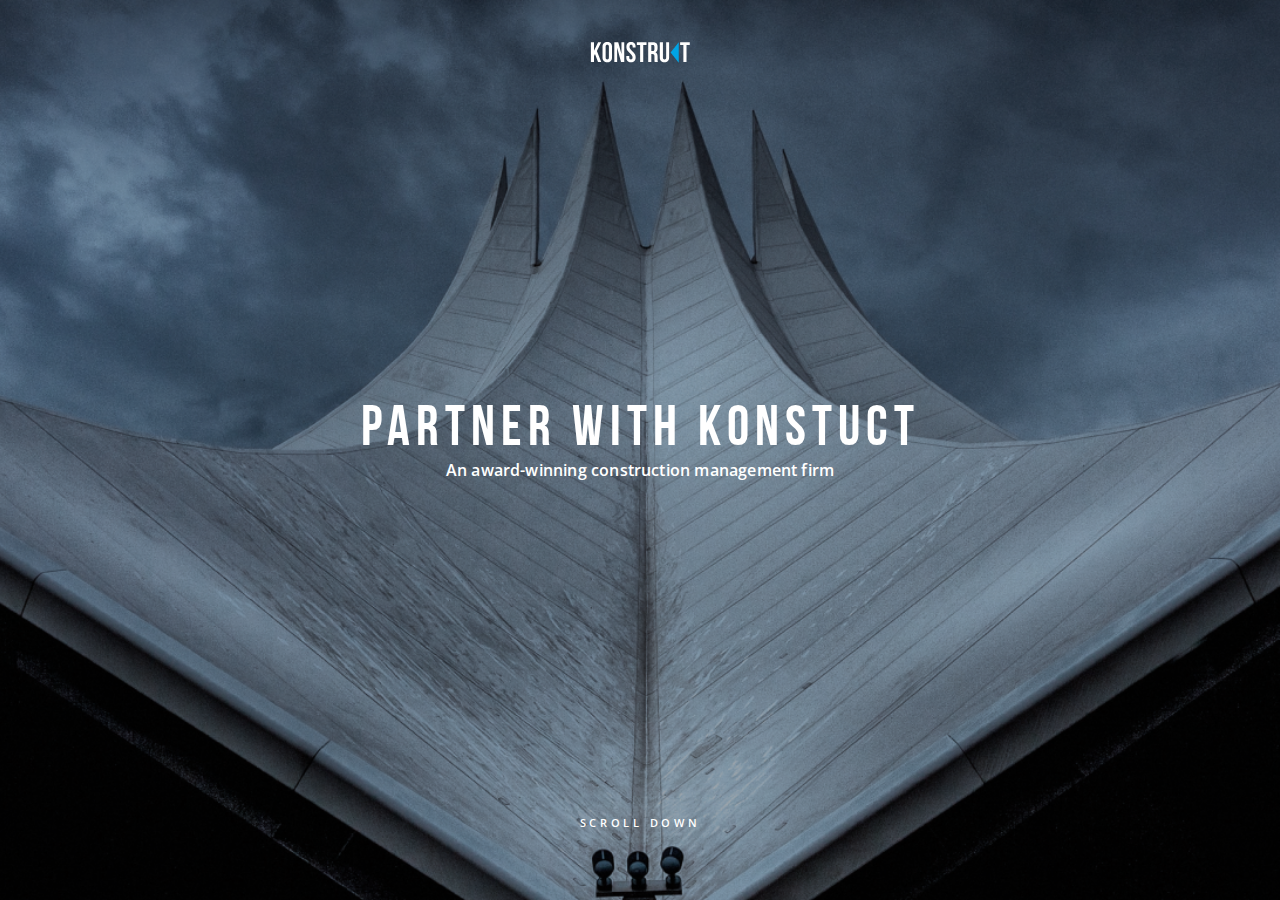
==== Konstrukt-web-/index.html @ 578eac6e "fd" ====
<!DOCTYPE html>
<html class="page translanted-ltr" lang="ru">
<head>
    <meta charset="UTF-8">
    <meta name="viewport" content="width=device-width, initial-scale=1.0">
    <link rel ="stylesheet" href="css/style.css">
    <title>work 1</title>
</head>
<body class = "page__body">
    
    <header class ="header">
        <div class="header-container">
            <div class="header-box-bg">
                <a class="header__logo logo" href="#home">
                <svg class = "logo__icon logo__icon_header" width="103" height="23" viewBox="0 0 103 23" fill="none" xmlns="http://www.w3.org/2000/svg">
                <path fill-rule="evenodd" clip-rule="evenodd" d="M5.13178 13.1602L4.1365 15.0336V21.3273H0.916504V0.836356H4.1365V9.76454L8.35178 0.836356H11.5718L7.09305 9.96945L11.5718 21.3273H8.26396L5.13178 13.1602ZM16.1174 16.6144C16.1174 17.3559 16.2686 17.878 16.5711 18.1804C16.8736 18.4829 17.2785 18.6342 17.7859 18.6342C18.2933 18.6342 18.6982 18.4829 19.0007 18.1804C19.3032 17.878 19.4544 17.3559 19.4544 16.6144V5.54926C19.4544 4.80768 19.3032 4.28566 19.0007 3.98317C18.6982 3.68069 18.2933 3.52945 17.7859 3.52945C17.2785 3.52945 16.8736 3.68069 16.5711 3.98317C16.2686 4.28566 16.1174 4.80768 16.1174 5.54926V16.6144ZM12.8975 5.75417C12.8975 4.09538 13.317 2.82203 14.1562 1.93408C14.9954 1.04614 16.2053 0.602173 17.786 0.602173C19.3667 0.602173 20.5767 1.04614 21.4158 1.93408C22.255 2.82203 22.6746 4.09538 22.6746 5.75417V16.4094C22.6746 18.0682 22.255 19.3416 21.4158 20.2295C20.5767 21.1175 19.3667 21.5614 17.786 21.5614C16.2053 21.5614 14.9954 21.1175 14.1562 20.2295C13.317 19.3416 12.8975 18.0682 12.8975 16.4094V5.75417ZM27.9518 6.48599V21.3273H25.0538V0.836356H29.0935L32.4013 13.1016V0.836356H35.27V21.3273H31.9622L27.9518 6.48599ZM37.5034 5.75417C37.5034 4.09538 37.8985 2.82203 38.6889 1.93408C39.4793 1.04614 40.6648 0.602173 42.2455 0.602173C43.8263 0.602173 45.0118 1.04614 45.8022 1.93408C46.5925 2.82203 46.9877 4.09538 46.9877 5.75417V6.39817H43.9434V5.54926C43.9434 4.80768 43.8019 4.28566 43.5189 3.98317C43.2359 3.68069 42.8408 3.52945 42.3334 3.52945C41.826 3.52945 41.4308 3.68069 41.1478 3.98317C40.8648 4.28566 40.7234 4.80768 40.7234 5.54926C40.7234 6.25181 40.8795 6.87141 41.1917 7.40808C41.504 7.94475 41.8943 8.45214 42.3626 8.93026C42.831 9.40839 43.3335 9.8865 43.8702 10.3646C44.4068 10.8428 44.9094 11.3648 45.3777 11.9307C45.8461 12.4967 46.2364 13.1407 46.5486 13.8627C46.8609 14.5848 47.017 15.4337 47.017 16.4094C47.017 18.0682 46.6121 19.3416 45.8022 20.2295C44.9923 21.1175 43.797 21.5614 42.2163 21.5614C40.6355 21.5614 39.4402 21.1175 38.6304 20.2295C37.8205 19.3416 37.4155 18.0682 37.4155 16.4094V15.1507H40.4599V16.6144C40.4599 17.3559 40.6111 17.8731 40.9136 18.1658C41.2161 18.4585 41.621 18.6049 42.1284 18.6049C42.6358 18.6049 43.0408 18.4585 43.3433 18.1658C43.6457 17.8731 43.797 17.3559 43.797 16.6144C43.797 15.9118 43.6409 15.2922 43.3286 14.7555C43.0164 14.2189 42.6261 13.7115 42.1577 13.2334C41.6894 12.7552 41.1868 12.2771 40.6502 11.799C40.1135 11.3209 39.611 10.7988 39.1426 10.2329C38.6743 9.66696 38.284 9.02296 37.9717 8.3009C37.6595 7.57884 37.5034 6.72994 37.5034 5.75417ZM48.2546 0.836356H58.2073V3.76363H54.8409V21.3273H51.6209V3.76363H48.2546V0.836356ZM66.6756 21.3273C66.6366 21.1907 66.5976 21.0638 66.5585 20.9467C66.5195 20.8296 66.4854 20.6833 66.4561 20.5076C66.4268 20.332 66.4073 20.1076 66.3975 19.8344C66.3878 19.5611 66.3829 19.2196 66.3829 18.8098V15.5898C66.3829 14.6336 66.217 13.9603 65.8853 13.57C65.5535 13.1797 65.0169 12.9845 64.2753 12.9845H63.1629V21.3273H59.9429V0.836356H64.8022C66.4805 0.836356 67.6953 1.22666 68.4466 2.00727C69.198 2.78788 69.5736 3.96853 69.5736 5.54927V7.15927C69.5736 9.26691 68.8711 10.6525 67.466 11.316C68.2856 11.6478 68.8467 12.1893 69.1492 12.9406C69.4517 13.692 69.6029 14.6043 69.6029 15.6776V18.8391C69.6029 19.3465 69.6224 19.7904 69.6615 20.171C69.7005 20.5515 69.7981 20.937 69.9542 21.3273H66.6756ZM63.1628 3.76363V10.0573H64.4215C65.0265 10.0573 65.4998 9.90115 65.8413 9.5889C66.1828 9.27666 66.3536 8.71072 66.3536 7.89108V5.87127C66.3536 5.12969 66.2218 4.59302 65.9584 4.26127C65.6949 3.92951 65.2802 3.76363 64.7143 3.76363H63.1628ZM75.1145 0.836356V16.6436C75.1145 17.3852 75.2657 17.9024 75.5682 18.1951C75.8707 18.4878 76.2757 18.6342 76.7831 18.6342C77.2904 18.6342 77.6954 18.4878 77.9979 18.1951C78.3004 17.9024 78.4516 17.3852 78.4516 16.6436V0.836356H81.496V16.4387C81.496 18.0975 81.091 19.3709 80.2811 20.2588C79.4713 21.1468 78.276 21.5907 76.6952 21.5907C75.1145 21.5907 73.9192 21.1468 73.1093 20.2588C72.2994 19.3709 71.8945 18.0975 71.8945 16.4387V0.836356H75.1145ZM92.8203 0.836356H102.773V3.76363H99.4067V21.3273H96.1867V3.76363H92.8203V0.836356Z" fill="white"/>
                <path fill-rule="evenodd" clip-rule="evenodd" d="M83.0255 11.4851L91.3892 1.03059V21.9397L83.0255 11.4851Z" fill="#00A4E5"/>
                </svg>
            </a>
            
            <div class="header__content">
                <h1 class = "header__tittle tittle">
                    <font style="vertical-align: inherit;">
                        <font style = "vertical-align: inherit;">
                            PARTNER WITH KONSTUCT
                    </font>
                </font>
               </h1> 
               <p class = "header__text text"> <font style="vertical-align: inherit;"><font style="vertical-align: inherit;">An award-winning construction management firm</font></font></p></div>
               <span class = "header__subtitle"><font>SCROLL DOWN</font></span>
            </div>
        </div>
        
        
    </header>

    <main>
<div class="dddd"></div>
    </main>
</body>
</html>
---- Konstrukt-web-/css/style.css ----
@font-face {
    font-family: OpenSans;
    src: url(../font/OpenSans.ttf),
        url(../font/OpenSans-Italic.ttf);
    font-display: swap;
    font-weight: 400;
    font-style: normal;
}

@font-face {
    font-family: OpenSans;
    src: url(../font/OpenSans.ttf),
        url(../font/OpenSans-Italic.ttf);
    font-display: swap;
    font-weight: 600;
    font-style: normal;
}

@font-face {
    font-family: OpenSans;
    src: url(../font/OpenSans.ttf),
        url(../font/OpenSans-Italic.ttf);
    font-display: swap;
    font-weight: 700;
    font-style: normal;
}

@font-face {
    font-family: BebasNeue;
    src: url(../font/BebasNeueBold.ttf),
        url(../font/BebasNeueBold.ttf2);
    font-display: swap;
    font-weight: 400;
    font-style: normal;
}

:root {
    --dark-title-color: #48555B;
    --dark-text-color: #48555B;
    --light-btn-color: #fff;
    --background-btn-color: #00A4E5;
    --btn-color: #FFF;
}

*,
*:before,
*:after {
    box-sizing: inherit;
}

html {
    box-sizing: border-box;
    scroll-behavior: smooth;
}


.page,
.page__body {
    width: 100%;
    height: 100%;
}

.page__body {
    margin: 0;
    font-family: OpenSans;
}

.list-reset {
    padding: 0;
    margin: 0;
    list-style: none;
}

/* width */
::-webkit-scrollbar {
    width: 15px;
}

/* Track */
::-webkit-scrollbar-track {
    background: #f1f1f1;
}

/* Handle */
::-webkit-scrollbar-thumb {
    background: #888;
}

/* Handle on hover */
::-webkit-scrollbar-thumb:hover {
    background: #706f6f;
}

.container {
    max-width: 970px;
    padding: 0 15px;
    margin: 0 auto;
}

.title {
    margin: 0;
    color: var(--dark-title-color);
    font-size: 18px;
    font-weight: 700;
    letter-spacing: 2.306px;
}

.text {
    margin: 0;
    color: var(--dark-text-color);
    font-size: 13px;
    font-weight: 400;
    line-height: 23px;
    letter-spacing: 0.188px;
}

img {
    width: 100%;
    height: auto;
    object-fit: cover;
}

.link {
    transition: all 0.3s ease 0s;
    color: #48555B;
    font-size: 16px;
    font-weight: 600;
    letter-spacing: 1.091px;
    text-decoration: none;
}


.logo__icon {
    fill: #000;
    width: 100px;
    height: 25px;
}


.btn {
    padding: 0;
    background: var(--background-btn-color);
    color: var(--btn-color);
    border: none;
    font-family: OpenSans;
    font-size: 13px;
    font-weight: 700;
    letter-spacing: 0.5px;
    transition: transform 0.3s ease-in 0s;
    cursor: pointer;
}

.btn:active {
    transform: scale(0.9);
}

.socials {
    display: flex;
    gap: 25px;
}

.socials__icon {
    stroke: #fff;
    fill: #fff;
    width: 20px;
    height: 20px;
    transition: 0.3s ease 0s;
}

@media (pointer:fine) and (hover: hover) {
    .socials__icon_fb:hover {
        fill: #0000ff;
        stroke: #0000ff;
    }
}

@media (pointer:fine) and (hover: hover) {
    .socials__icon_twitter:hover {
        fill: #00A4E5;
        stroke: #00A4E5;
    }
}

@media (pointer:fine) and (hover: hover) {
    .socials__icon_google:hover {
        fill: #ff0000;
        stroke: #ff0000;
    }
}
.header{
    width: 100%;
    height: 100%;
}

.header-box-bg{
    padding: 0 15px;
    height: 100%;
    width: 100%;
    padding-top: 40px;
    display: flex;
    flex-direction: column;
    justify-content: space-between;
    align-items: center;
    background: url("../imgs/bg.png") center / cover no-repeat;
}

.header-container{
    height: 100%;
}
.logo__icon{
    fill: #000;
    width: 100px;
    height: 25px;
}

.logo__icon_header{
fill: #fff;
}

.header__content{
    height: 100%;
    display: flex;
    flex-direction: column;
    align-items: center;
    justify-content: center;
}
.tittle{
    margin: 0;
    color: var(--dark-title-color);
    font-size: 18px;
    font-weight: 700;
    letter-spacing: 2.306px;
}

.header__tittle{
    color: #FFF;
    font-family: "BebasNeue";
    font-weight: 400;
    letter-spacing: 6px;
    font-size: calc(30px + (60 - 30) * ((100vw - 320px) / (1440 - 320)));
}

.text{
    margin: 0;
    color: var(--dark-text-color);
    font-size: 13px;
    font-weight: 400;
    line-height: 23px;
    letter-spacing: 0.188px;

}
.header__text{
    color: #FFF;
    font-size: 16px;
    font-weight: 600;
    vertical-align: inherit;

}

.header__subtitle{
    margin-bottom: 70px;
    color: #FFF;
    font-size: 11px;
    font-weight: 600;
    letter-spacing: 3.7px;

}
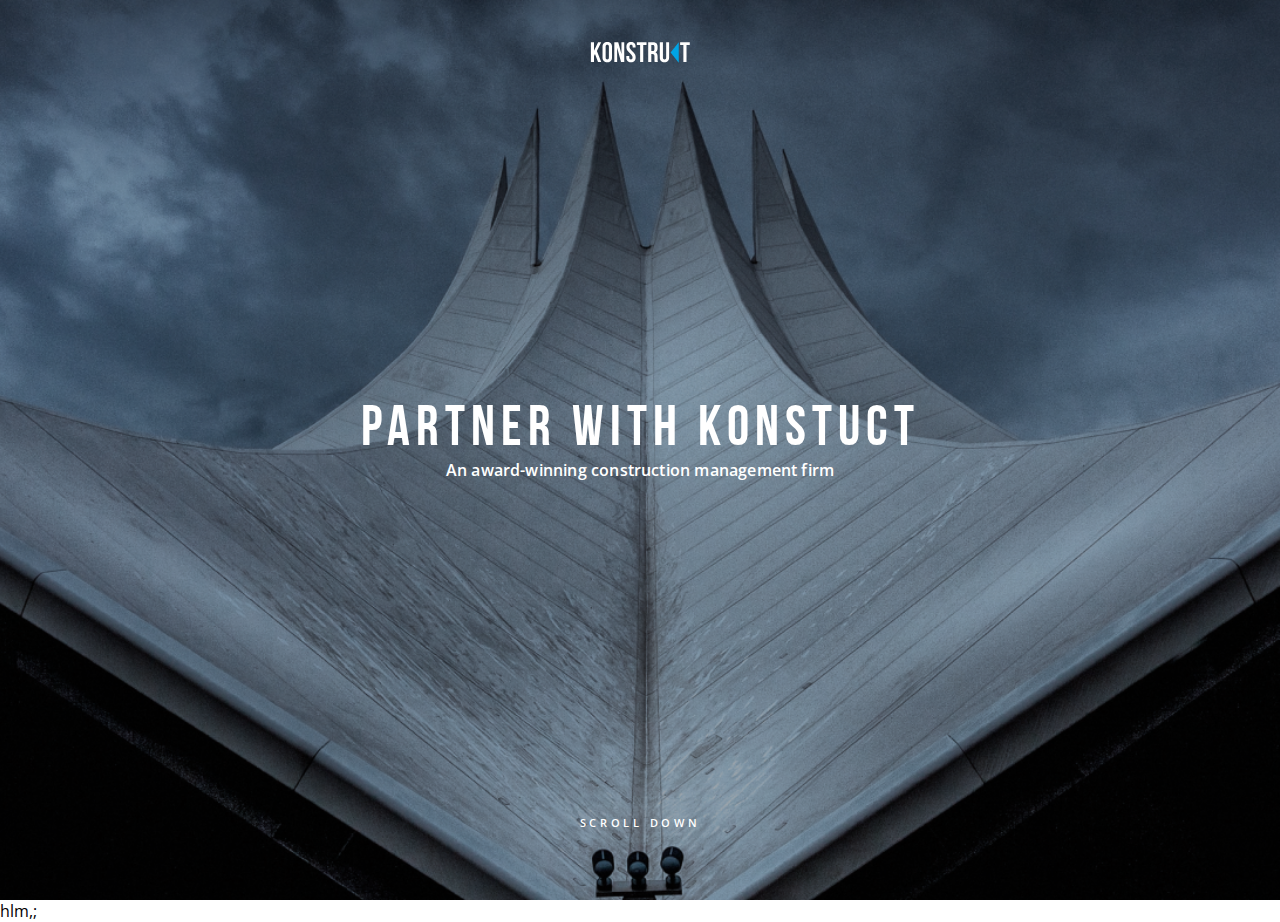
==== commit 29a6e2c0: "Merge branch 'main' of https://github.com/vladneki/Konstrukt-web-" ====
--- a/Konstrukt-web-/index.html
+++ b/Konstrukt-web-/index.html
@@ -38,4 +38,4 @@
 <div class="dddd"></div>
     </main>
 </body>
-</html>
+</html>hlm,;
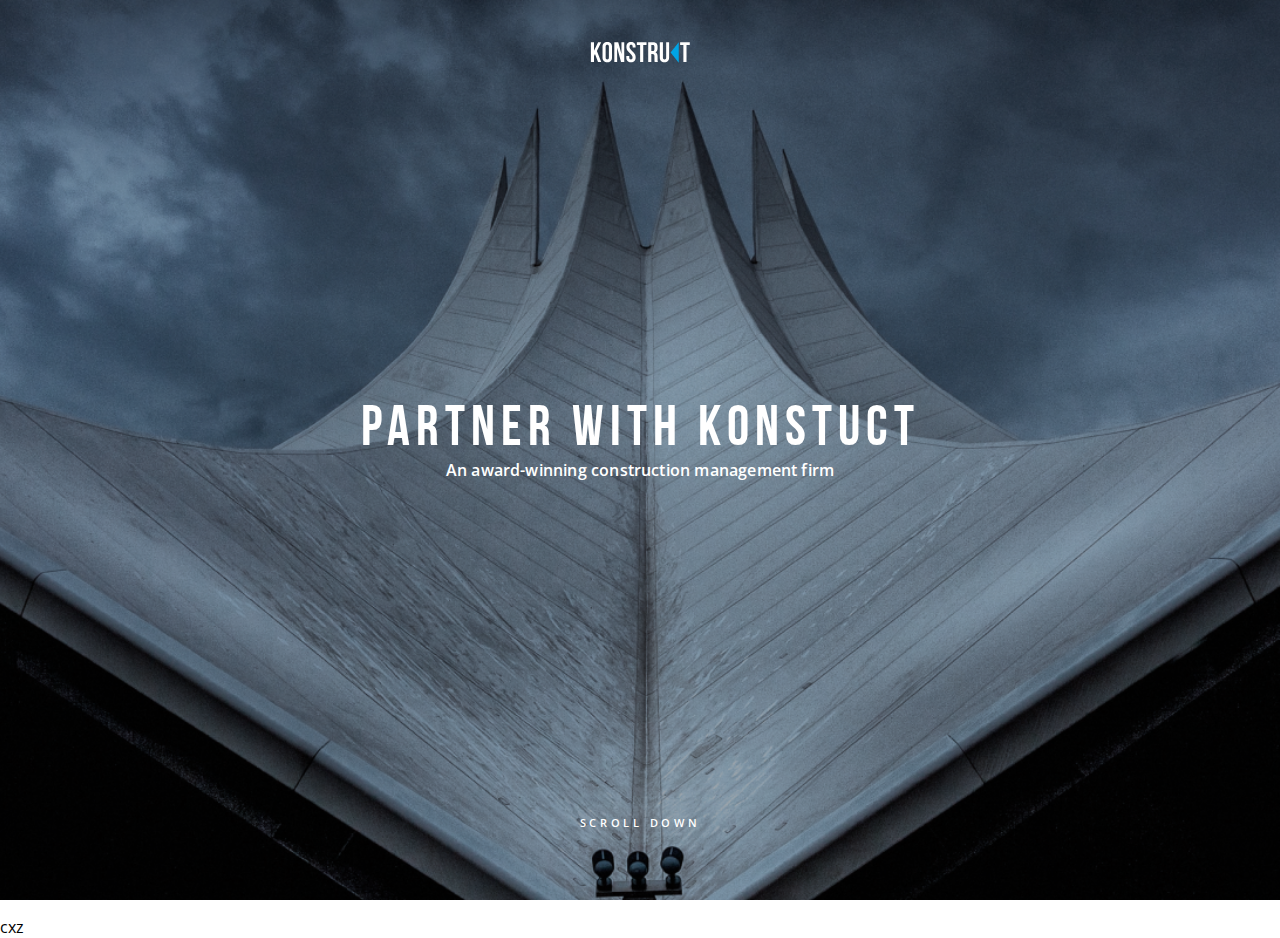
==== commit 556f9407: "kk" ====
--- a/Konstrukt-web-/index.html
+++ b/Konstrukt-web-/index.html
@@ -30,12 +30,13 @@
                <span class = "header__subtitle"><font>SCROLL DOWN</font></span>
             </div>
         </div>
+        <div></div>
         
         
     </header>
 
     <main>
-<div class="dddd"></div>
+        <p>cxz</p>
     </main>
 </body>
-</html>hlm,;
+</html>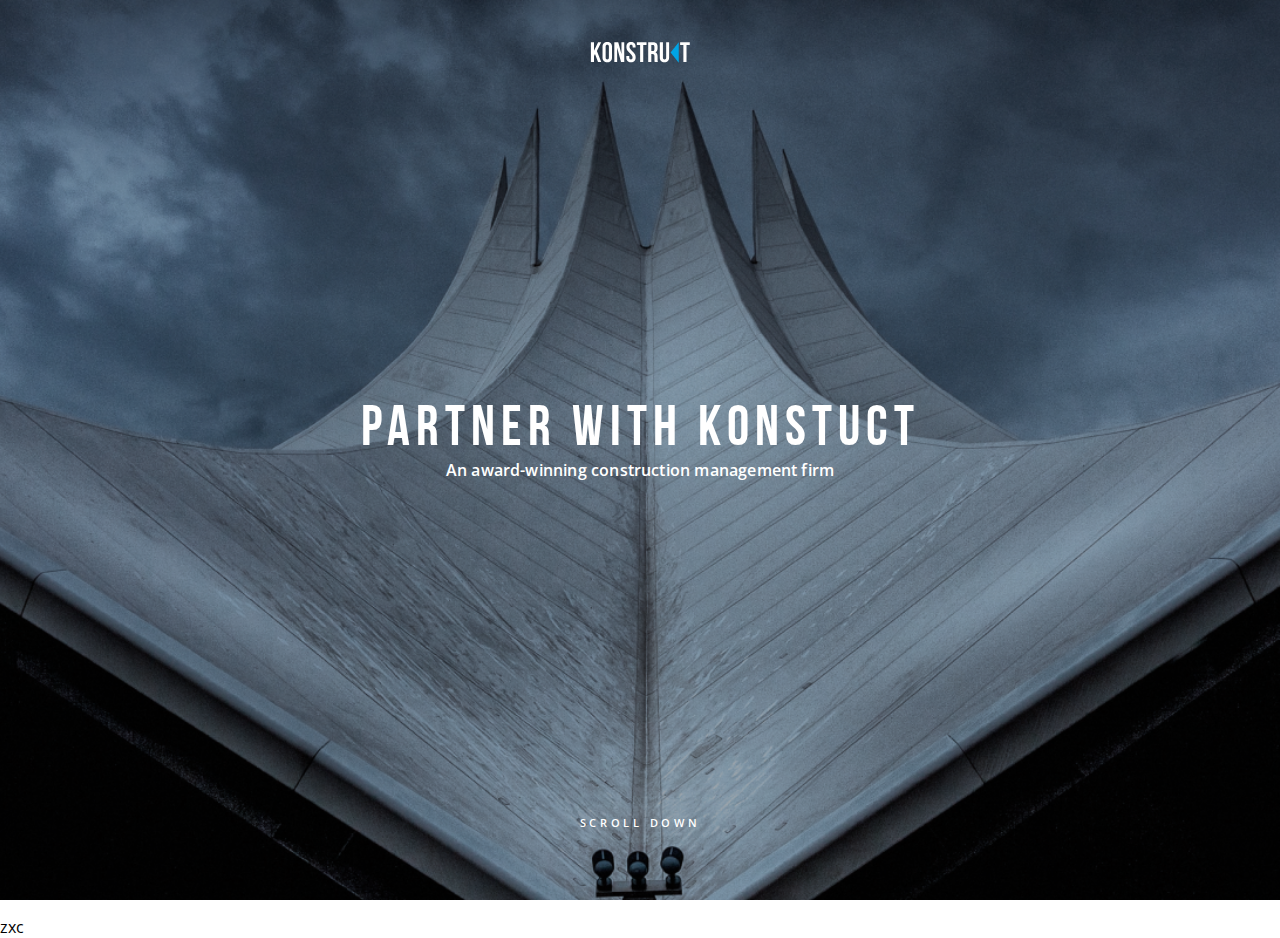
==== commit 9c097d41: "gg" ====
--- a/Konstrukt-web-/index.html
+++ b/Konstrukt-web-/index.html
@@ -1,42 +1,42 @@
-<!DOCTYPE html>
-<html class="page translanted-ltr" lang="ru">
-<head>
-    <meta charset="UTF-8">
-    <meta name="viewport" content="width=device-width, initial-scale=1.0">
-    <link rel ="stylesheet" href="css/style.css">
-    <title>work 1</title>
-</head>
-<body class = "page__body">
-    
-    <header class ="header">
-        <div class="header-container">
-            <div class="header-box-bg">
-                <a class="header__logo logo" href="#home">
-                <svg class = "logo__icon logo__icon_header" width="103" height="23" viewBox="0 0 103 23" fill="none" xmlns="http://www.w3.org/2000/svg">
-                <path fill-rule="evenodd" clip-rule="evenodd" d="M5.13178 13.1602L4.1365 15.0336V21.3273H0.916504V0.836356H4.1365V9.76454L8.35178 0.836356H11.5718L7.09305 9.96945L11.5718 21.3273H8.26396L5.13178 13.1602ZM16.1174 16.6144C16.1174 17.3559 16.2686 17.878 16.5711 18.1804C16.8736 18.4829 17.2785 18.6342 17.7859 18.6342C18.2933 18.6342 18.6982 18.4829 19.0007 18.1804C19.3032 17.878 19.4544 17.3559 19.4544 16.6144V5.54926C19.4544 4.80768 19.3032 4.28566 19.0007 3.98317C18.6982 3.68069 18.2933 3.52945 17.7859 3.52945C17.2785 3.52945 16.8736 3.68069 16.5711 3.98317C16.2686 4.28566 16.1174 4.80768 16.1174 5.54926V16.6144ZM12.8975 5.75417C12.8975 4.09538 13.317 2.82203 14.1562 1.93408C14.9954 1.04614 16.2053 0.602173 17.786 0.602173C19.3667 0.602173 20.5767 1.04614 21.4158 1.93408C22.255 2.82203 22.6746 4.09538 22.6746 5.75417V16.4094C22.6746 18.0682 22.255 19.3416 21.4158 20.2295C20.5767 21.1175 19.3667 21.5614 17.786 21.5614C16.2053 21.5614 14.9954 21.1175 14.1562 20.2295C13.317 19.3416 12.8975 18.0682 12.8975 16.4094V5.75417ZM27.9518 6.48599V21.3273H25.0538V0.836356H29.0935L32.4013 13.1016V0.836356H35.27V21.3273H31.9622L27.9518 6.48599ZM37.5034 5.75417C37.5034 4.09538 37.8985 2.82203 38.6889 1.93408C39.4793 1.04614 40.6648 0.602173 42.2455 0.602173C43.8263 0.602173 45.0118 1.04614 45.8022 1.93408C46.5925 2.82203 46.9877 4.09538 46.9877 5.75417V6.39817H43.9434V5.54926C43.9434 4.80768 43.8019 4.28566 43.5189 3.98317C43.2359 3.68069 42.8408 3.52945 42.3334 3.52945C41.826 3.52945 41.4308 3.68069 41.1478 3.98317C40.8648 4.28566 40.7234 4.80768 40.7234 5.54926C40.7234 6.25181 40.8795 6.87141 41.1917 7.40808C41.504 7.94475 41.8943 8.45214 42.3626 8.93026C42.831 9.40839 43.3335 9.8865 43.8702 10.3646C44.4068 10.8428 44.9094 11.3648 45.3777 11.9307C45.8461 12.4967 46.2364 13.1407 46.5486 13.8627C46.8609 14.5848 47.017 15.4337 47.017 16.4094C47.017 18.0682 46.6121 19.3416 45.8022 20.2295C44.9923 21.1175 43.797 21.5614 42.2163 21.5614C40.6355 21.5614 39.4402 21.1175 38.6304 20.2295C37.8205 19.3416 37.4155 18.0682 37.4155 16.4094V15.1507H40.4599V16.6144C40.4599 17.3559 40.6111 17.8731 40.9136 18.1658C41.2161 18.4585 41.621 18.6049 42.1284 18.6049C42.6358 18.6049 43.0408 18.4585 43.3433 18.1658C43.6457 17.8731 43.797 17.3559 43.797 16.6144C43.797 15.9118 43.6409 15.2922 43.3286 14.7555C43.0164 14.2189 42.6261 13.7115 42.1577 13.2334C41.6894 12.7552 41.1868 12.2771 40.6502 11.799C40.1135 11.3209 39.611 10.7988 39.1426 10.2329C38.6743 9.66696 38.284 9.02296 37.9717 8.3009C37.6595 7.57884 37.5034 6.72994 37.5034 5.75417ZM48.2546 0.836356H58.2073V3.76363H54.8409V21.3273H51.6209V3.76363H48.2546V0.836356ZM66.6756 21.3273C66.6366 21.1907 66.5976 21.0638 66.5585 20.9467C66.5195 20.8296 66.4854 20.6833 66.4561 20.5076C66.4268 20.332 66.4073 20.1076 66.3975 19.8344C66.3878 19.5611 66.3829 19.2196 66.3829 18.8098V15.5898C66.3829 14.6336 66.217 13.9603 65.8853 13.57C65.5535 13.1797 65.0169 12.9845 64.2753 12.9845H63.1629V21.3273H59.9429V0.836356H64.8022C66.4805 0.836356 67.6953 1.22666 68.4466 2.00727C69.198 2.78788 69.5736 3.96853 69.5736 5.54927V7.15927C69.5736 9.26691 68.8711 10.6525 67.466 11.316C68.2856 11.6478 68.8467 12.1893 69.1492 12.9406C69.4517 13.692 69.6029 14.6043 69.6029 15.6776V18.8391C69.6029 19.3465 69.6224 19.7904 69.6615 20.171C69.7005 20.5515 69.7981 20.937 69.9542 21.3273H66.6756ZM63.1628 3.76363V10.0573H64.4215C65.0265 10.0573 65.4998 9.90115 65.8413 9.5889C66.1828 9.27666 66.3536 8.71072 66.3536 7.89108V5.87127C66.3536 5.12969 66.2218 4.59302 65.9584 4.26127C65.6949 3.92951 65.2802 3.76363 64.7143 3.76363H63.1628ZM75.1145 0.836356V16.6436C75.1145 17.3852 75.2657 17.9024 75.5682 18.1951C75.8707 18.4878 76.2757 18.6342 76.7831 18.6342C77.2904 18.6342 77.6954 18.4878 77.9979 18.1951C78.3004 17.9024 78.4516 17.3852 78.4516 16.6436V0.836356H81.496V16.4387C81.496 18.0975 81.091 19.3709 80.2811 20.2588C79.4713 21.1468 78.276 21.5907 76.6952 21.5907C75.1145 21.5907 73.9192 21.1468 73.1093 20.2588C72.2994 19.3709 71.8945 18.0975 71.8945 16.4387V0.836356H75.1145ZM92.8203 0.836356H102.773V3.76363H99.4067V21.3273H96.1867V3.76363H92.8203V0.836356Z" fill="white"/>
-                <path fill-rule="evenodd" clip-rule="evenodd" d="M83.0255 11.4851L91.3892 1.03059V21.9397L83.0255 11.4851Z" fill="#00A4E5"/>
-                </svg>
-            </a>
-            
-            <div class="header__content">
-                <h1 class = "header__tittle tittle">
-                    <font style="vertical-align: inherit;">
-                        <font style = "vertical-align: inherit;">
-                            PARTNER WITH KONSTUCT
-                    </font>
-                </font>
-               </h1> 
-               <p class = "header__text text"> <font style="vertical-align: inherit;"><font style="vertical-align: inherit;">An award-winning construction management firm</font></font></p></div>
-               <span class = "header__subtitle"><font>SCROLL DOWN</font></span>
-            </div>
-        </div>
-        <div></div>
-        
-        
-    </header>
-
-    <main>
-        <p>cxz</p>
-    </main>
-</body>
+<!DOCTYPE html>
+<html class="page translanted-ltr" lang="ru">
+<head>
+    <meta charset="UTF-8">
+    <meta name="viewport" content="width=device-width, initial-scale=1.0">
+    <link rel ="stylesheet" href="css/style.css">
+    <title>work 1</title>
+</head>
+<body class = "page__body">
+    
+    <header class ="header">
+        <div class="header-container">
+            <div class="header-box-bg">
+                <a class="header__logo logo" href="#home">
+                <svg class = "logo__icon logo__icon_header" width="103" height="23" viewBox="0 0 103 23" fill="none" xmlns="http://www.w3.org/2000/svg">
+                <path fill-rule="evenodd" clip-rule="evenodd" d="M5.13178 13.1602L4.1365 15.0336V21.3273H0.916504V0.836356H4.1365V9.76454L8.35178 0.836356H11.5718L7.09305 9.96945L11.5718 21.3273H8.26396L5.13178 13.1602ZM16.1174 16.6144C16.1174 17.3559 16.2686 17.878 16.5711 18.1804C16.8736 18.4829 17.2785 18.6342 17.7859 18.6342C18.2933 18.6342 18.6982 18.4829 19.0007 18.1804C19.3032 17.878 19.4544 17.3559 19.4544 16.6144V5.54926C19.4544 4.80768 19.3032 4.28566 19.0007 3.98317C18.6982 3.68069 18.2933 3.52945 17.7859 3.52945C17.2785 3.52945 16.8736 3.68069 16.5711 3.98317C16.2686 4.28566 16.1174 4.80768 16.1174 5.54926V16.6144ZM12.8975 5.75417C12.8975 4.09538 13.317 2.82203 14.1562 1.93408C14.9954 1.04614 16.2053 0.602173 17.786 0.602173C19.3667 0.602173 20.5767 1.04614 21.4158 1.93408C22.255 2.82203 22.6746 4.09538 22.6746 5.75417V16.4094C22.6746 18.0682 22.255 19.3416 21.4158 20.2295C20.5767 21.1175 19.3667 21.5614 17.786 21.5614C16.2053 21.5614 14.9954 21.1175 14.1562 20.2295C13.317 19.3416 12.8975 18.0682 12.8975 16.4094V5.75417ZM27.9518 6.48599V21.3273H25.0538V0.836356H29.0935L32.4013 13.1016V0.836356H35.27V21.3273H31.9622L27.9518 6.48599ZM37.5034 5.75417C37.5034 4.09538 37.8985 2.82203 38.6889 1.93408C39.4793 1.04614 40.6648 0.602173 42.2455 0.602173C43.8263 0.602173 45.0118 1.04614 45.8022 1.93408C46.5925 2.82203 46.9877 4.09538 46.9877 5.75417V6.39817H43.9434V5.54926C43.9434 4.80768 43.8019 4.28566 43.5189 3.98317C43.2359 3.68069 42.8408 3.52945 42.3334 3.52945C41.826 3.52945 41.4308 3.68069 41.1478 3.98317C40.8648 4.28566 40.7234 4.80768 40.7234 5.54926C40.7234 6.25181 40.8795 6.87141 41.1917 7.40808C41.504 7.94475 41.8943 8.45214 42.3626 8.93026C42.831 9.40839 43.3335 9.8865 43.8702 10.3646C44.4068 10.8428 44.9094 11.3648 45.3777 11.9307C45.8461 12.4967 46.2364 13.1407 46.5486 13.8627C46.8609 14.5848 47.017 15.4337 47.017 16.4094C47.017 18.0682 46.6121 19.3416 45.8022 20.2295C44.9923 21.1175 43.797 21.5614 42.2163 21.5614C40.6355 21.5614 39.4402 21.1175 38.6304 20.2295C37.8205 19.3416 37.4155 18.0682 37.4155 16.4094V15.1507H40.4599V16.6144C40.4599 17.3559 40.6111 17.8731 40.9136 18.1658C41.2161 18.4585 41.621 18.6049 42.1284 18.6049C42.6358 18.6049 43.0408 18.4585 43.3433 18.1658C43.6457 17.8731 43.797 17.3559 43.797 16.6144C43.797 15.9118 43.6409 15.2922 43.3286 14.7555C43.0164 14.2189 42.6261 13.7115 42.1577 13.2334C41.6894 12.7552 41.1868 12.2771 40.6502 11.799C40.1135 11.3209 39.611 10.7988 39.1426 10.2329C38.6743 9.66696 38.284 9.02296 37.9717 8.3009C37.6595 7.57884 37.5034 6.72994 37.5034 5.75417ZM48.2546 0.836356H58.2073V3.76363H54.8409V21.3273H51.6209V3.76363H48.2546V0.836356ZM66.6756 21.3273C66.6366 21.1907 66.5976 21.0638 66.5585 20.9467C66.5195 20.8296 66.4854 20.6833 66.4561 20.5076C66.4268 20.332 66.4073 20.1076 66.3975 19.8344C66.3878 19.5611 66.3829 19.2196 66.3829 18.8098V15.5898C66.3829 14.6336 66.217 13.9603 65.8853 13.57C65.5535 13.1797 65.0169 12.9845 64.2753 12.9845H63.1629V21.3273H59.9429V0.836356H64.8022C66.4805 0.836356 67.6953 1.22666 68.4466 2.00727C69.198 2.78788 69.5736 3.96853 69.5736 5.54927V7.15927C69.5736 9.26691 68.8711 10.6525 67.466 11.316C68.2856 11.6478 68.8467 12.1893 69.1492 12.9406C69.4517 13.692 69.6029 14.6043 69.6029 15.6776V18.8391C69.6029 19.3465 69.6224 19.7904 69.6615 20.171C69.7005 20.5515 69.7981 20.937 69.9542 21.3273H66.6756ZM63.1628 3.76363V10.0573H64.4215C65.0265 10.0573 65.4998 9.90115 65.8413 9.5889C66.1828 9.27666 66.3536 8.71072 66.3536 7.89108V5.87127C66.3536 5.12969 66.2218 4.59302 65.9584 4.26127C65.6949 3.92951 65.2802 3.76363 64.7143 3.76363H63.1628ZM75.1145 0.836356V16.6436C75.1145 17.3852 75.2657 17.9024 75.5682 18.1951C75.8707 18.4878 76.2757 18.6342 76.7831 18.6342C77.2904 18.6342 77.6954 18.4878 77.9979 18.1951C78.3004 17.9024 78.4516 17.3852 78.4516 16.6436V0.836356H81.496V16.4387C81.496 18.0975 81.091 19.3709 80.2811 20.2588C79.4713 21.1468 78.276 21.5907 76.6952 21.5907C75.1145 21.5907 73.9192 21.1468 73.1093 20.2588C72.2994 19.3709 71.8945 18.0975 71.8945 16.4387V0.836356H75.1145ZM92.8203 0.836356H102.773V3.76363H99.4067V21.3273H96.1867V3.76363H92.8203V0.836356Z" fill="white"/>
+                <path fill-rule="evenodd" clip-rule="evenodd" d="M83.0255 11.4851L91.3892 1.03059V21.9397L83.0255 11.4851Z" fill="#00A4E5"/>
+                </svg>
+            </a>
+            
+            <div class="header__content">
+                <h1 class = "header__tittle tittle">
+                    <font style="vertical-align: inherit;">
+                        <font style = "vertical-align: inherit;">
+                            PARTNER WITH KONSTUCT
+                    </font>
+                </font>
+               </h1> 
+               <p class = "header__text text"> <font style="vertical-align: inherit;"><font style="vertical-align: inherit;">An award-winning construction management firm</font></font></p></div>
+               <span class = "header__subtitle"><font>SCROLL DOWN</font></span>
+            </div>
+        </div>
+        <div></div>
+        
+        
+    </header>
+
+    <main>
+        <p>zxc</p>
+    </main>
+</body>
 </html>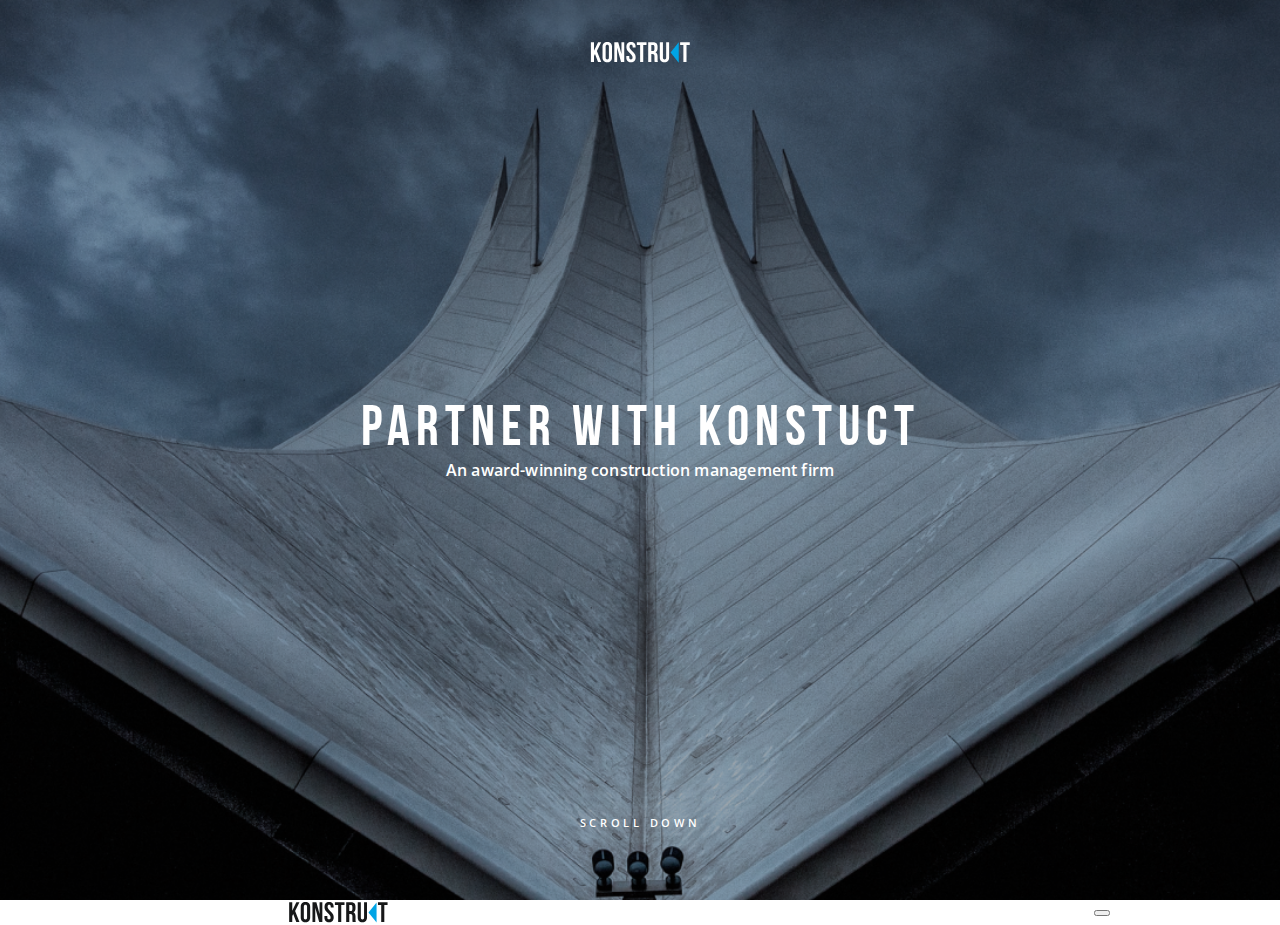
==== commit 8f884f75: "ff" ====
--- a/Konstrukt-web-/index.html
+++ b/Konstrukt-web-/index.html
@@ -1,42 +1,99 @@
-<!DOCTYPE html>
-<html class="page translanted-ltr" lang="ru">
-<head>
-    <meta charset="UTF-8">
-    <meta name="viewport" content="width=device-width, initial-scale=1.0">
-    <link rel ="stylesheet" href="css/style.css">
-    <title>work 1</title>
-</head>
-<body class = "page__body">
-    
-    <header class ="header">
-        <div class="header-container">
-            <div class="header-box-bg">
-                <a class="header__logo logo" href="#home">
-                <svg class = "logo__icon logo__icon_header" width="103" height="23" viewBox="0 0 103 23" fill="none" xmlns="http://www.w3.org/2000/svg">
-                <path fill-rule="evenodd" clip-rule="evenodd" d="M5.13178 13.1602L4.1365 15.0336V21.3273H0.916504V0.836356H4.1365V9.76454L8.35178 0.836356H11.5718L7.09305 9.96945L11.5718 21.3273H8.26396L5.13178 13.1602ZM16.1174 16.6144C16.1174 17.3559 16.2686 17.878 16.5711 18.1804C16.8736 18.4829 17.2785 18.6342 17.7859 18.6342C18.2933 18.6342 18.6982 18.4829 19.0007 18.1804C19.3032 17.878 19.4544 17.3559 19.4544 16.6144V5.54926C19.4544 4.80768 19.3032 4.28566 19.0007 3.98317C18.6982 3.68069 18.2933 3.52945 17.7859 3.52945C17.2785 3.52945 16.8736 3.68069 16.5711 3.98317C16.2686 4.28566 16.1174 4.80768 16.1174 5.54926V16.6144ZM12.8975 5.75417C12.8975 4.09538 13.317 2.82203 14.1562 1.93408C14.9954 1.04614 16.2053 0.602173 17.786 0.602173C19.3667 0.602173 20.5767 1.04614 21.4158 1.93408C22.255 2.82203 22.6746 4.09538 22.6746 5.75417V16.4094C22.6746 18.0682 22.255 19.3416 21.4158 20.2295C20.5767 21.1175 19.3667 21.5614 17.786 21.5614C16.2053 21.5614 14.9954 21.1175 14.1562 20.2295C13.317 19.3416 12.8975 18.0682 12.8975 16.4094V5.75417ZM27.9518 6.48599V21.3273H25.0538V0.836356H29.0935L32.4013 13.1016V0.836356H35.27V21.3273H31.9622L27.9518 6.48599ZM37.5034 5.75417C37.5034 4.09538 37.8985 2.82203 38.6889 1.93408C39.4793 1.04614 40.6648 0.602173 42.2455 0.602173C43.8263 0.602173 45.0118 1.04614 45.8022 1.93408C46.5925 2.82203 46.9877 4.09538 46.9877 5.75417V6.39817H43.9434V5.54926C43.9434 4.80768 43.8019 4.28566 43.5189 3.98317C43.2359 3.68069 42.8408 3.52945 42.3334 3.52945C41.826 3.52945 41.4308 3.68069 41.1478 3.98317C40.8648 4.28566 40.7234 4.80768 40.7234 5.54926C40.7234 6.25181 40.8795 6.87141 41.1917 7.40808C41.504 7.94475 41.8943 8.45214 42.3626 8.93026C42.831 9.40839 43.3335 9.8865 43.8702 10.3646C44.4068 10.8428 44.9094 11.3648 45.3777 11.9307C45.8461 12.4967 46.2364 13.1407 46.5486 13.8627C46.8609 14.5848 47.017 15.4337 47.017 16.4094C47.017 18.0682 46.6121 19.3416 45.8022 20.2295C44.9923 21.1175 43.797 21.5614 42.2163 21.5614C40.6355 21.5614 39.4402 21.1175 38.6304 20.2295C37.8205 19.3416 37.4155 18.0682 37.4155 16.4094V15.1507H40.4599V16.6144C40.4599 17.3559 40.6111 17.8731 40.9136 18.1658C41.2161 18.4585 41.621 18.6049 42.1284 18.6049C42.6358 18.6049 43.0408 18.4585 43.3433 18.1658C43.6457 17.8731 43.797 17.3559 43.797 16.6144C43.797 15.9118 43.6409 15.2922 43.3286 14.7555C43.0164 14.2189 42.6261 13.7115 42.1577 13.2334C41.6894 12.7552 41.1868 12.2771 40.6502 11.799C40.1135 11.3209 39.611 10.7988 39.1426 10.2329C38.6743 9.66696 38.284 9.02296 37.9717 8.3009C37.6595 7.57884 37.5034 6.72994 37.5034 5.75417ZM48.2546 0.836356H58.2073V3.76363H54.8409V21.3273H51.6209V3.76363H48.2546V0.836356ZM66.6756 21.3273C66.6366 21.1907 66.5976 21.0638 66.5585 20.9467C66.5195 20.8296 66.4854 20.6833 66.4561 20.5076C66.4268 20.332 66.4073 20.1076 66.3975 19.8344C66.3878 19.5611 66.3829 19.2196 66.3829 18.8098V15.5898C66.3829 14.6336 66.217 13.9603 65.8853 13.57C65.5535 13.1797 65.0169 12.9845 64.2753 12.9845H63.1629V21.3273H59.9429V0.836356H64.8022C66.4805 0.836356 67.6953 1.22666 68.4466 2.00727C69.198 2.78788 69.5736 3.96853 69.5736 5.54927V7.15927C69.5736 9.26691 68.8711 10.6525 67.466 11.316C68.2856 11.6478 68.8467 12.1893 69.1492 12.9406C69.4517 13.692 69.6029 14.6043 69.6029 15.6776V18.8391C69.6029 19.3465 69.6224 19.7904 69.6615 20.171C69.7005 20.5515 69.7981 20.937 69.9542 21.3273H66.6756ZM63.1628 3.76363V10.0573H64.4215C65.0265 10.0573 65.4998 9.90115 65.8413 9.5889C66.1828 9.27666 66.3536 8.71072 66.3536 7.89108V5.87127C66.3536 5.12969 66.2218 4.59302 65.9584 4.26127C65.6949 3.92951 65.2802 3.76363 64.7143 3.76363H63.1628ZM75.1145 0.836356V16.6436C75.1145 17.3852 75.2657 17.9024 75.5682 18.1951C75.8707 18.4878 76.2757 18.6342 76.7831 18.6342C77.2904 18.6342 77.6954 18.4878 77.9979 18.1951C78.3004 17.9024 78.4516 17.3852 78.4516 16.6436V0.836356H81.496V16.4387C81.496 18.0975 81.091 19.3709 80.2811 20.2588C79.4713 21.1468 78.276 21.5907 76.6952 21.5907C75.1145 21.5907 73.9192 21.1468 73.1093 20.2588C72.2994 19.3709 71.8945 18.0975 71.8945 16.4387V0.836356H75.1145ZM92.8203 0.836356H102.773V3.76363H99.4067V21.3273H96.1867V3.76363H92.8203V0.836356Z" fill="white"/>
-                <path fill-rule="evenodd" clip-rule="evenodd" d="M83.0255 11.4851L91.3892 1.03059V21.9397L83.0255 11.4851Z" fill="#00A4E5"/>
-                </svg>
-            </a>
-            
-            <div class="header__content">
-                <h1 class = "header__tittle tittle">
-                    <font style="vertical-align: inherit;">
-                        <font style = "vertical-align: inherit;">
-                            PARTNER WITH KONSTUCT
-                    </font>
-                </font>
-               </h1> 
-               <p class = "header__text text"> <font style="vertical-align: inherit;"><font style="vertical-align: inherit;">An award-winning construction management firm</font></font></p></div>
-               <span class = "header__subtitle"><font>SCROLL DOWN</font></span>
-            </div>
-        </div>
-        <div></div>
-        
-        
-    </header>
-
-    <main>
-        <p>zxc</p>
-    </main>
-</body>
+<!DOCTYPE html>
+<html class="page translanted-ltr" lang="ru">
+
+<head>
+    <meta charset="UTF-8">
+    <meta name="viewport" content="width=device-width, initial-scale=1.0">
+    <link rel="stylesheet" href="css/style.css">
+    <title>work 1</title>
+</head>
+
+<body class="page__body">
+
+    <header class="header">
+        <div class="header-container">
+            <div class="header-box-bg">
+                <a class="header__logo logo" href="#home">
+                    <svg class="logo__icon logo__icon_header" width="103" height="23" viewBox="0 0 103 23" fill="none"
+                        xmlns="http://www.w3.org/2000/svg">
+                        <path fill-rule="evenodd" clip-rule="evenodd"
+                            d="M5.13178 13.1602L4.1365 15.0336V21.3273H0.916504V0.836356H4.1365V9.76454L8.35178 0.836356H11.5718L7.09305 9.96945L11.5718 21.3273H8.26396L5.13178 13.1602ZM16.1174 16.6144C16.1174 17.3559 16.2686 17.878 16.5711 18.1804C16.8736 18.4829 17.2785 18.6342 17.7859 18.6342C18.2933 18.6342 18.6982 18.4829 19.0007 18.1804C19.3032 17.878 19.4544 17.3559 19.4544 16.6144V5.54926C19.4544 4.80768 19.3032 4.28566 19.0007 3.98317C18.6982 3.68069 18.2933 3.52945 17.7859 3.52945C17.2785 3.52945 16.8736 3.68069 16.5711 3.98317C16.2686 4.28566 16.1174 4.80768 16.1174 5.54926V16.6144ZM12.8975 5.75417C12.8975 4.09538 13.317 2.82203 14.1562 1.93408C14.9954 1.04614 16.2053 0.602173 17.786 0.602173C19.3667 0.602173 20.5767 1.04614 21.4158 1.93408C22.255 2.82203 22.6746 4.09538 22.6746 5.75417V16.4094C22.6746 18.0682 22.255 19.3416 21.4158 20.2295C20.5767 21.1175 19.3667 21.5614 17.786 21.5614C16.2053 21.5614 14.9954 21.1175 14.1562 20.2295C13.317 19.3416 12.8975 18.0682 12.8975 16.4094V5.75417ZM27.9518 6.48599V21.3273H25.0538V0.836356H29.0935L32.4013 13.1016V0.836356H35.27V21.3273H31.9622L27.9518 6.48599ZM37.5034 5.75417C37.5034 4.09538 37.8985 2.82203 38.6889 1.93408C39.4793 1.04614 40.6648 0.602173 42.2455 0.602173C43.8263 0.602173 45.0118 1.04614 45.8022 1.93408C46.5925 2.82203 46.9877 4.09538 46.9877 5.75417V6.39817H43.9434V5.54926C43.9434 4.80768 43.8019 4.28566 43.5189 3.98317C43.2359 3.68069 42.8408 3.52945 42.3334 3.52945C41.826 3.52945 41.4308 3.68069 41.1478 3.98317C40.8648 4.28566 40.7234 4.80768 40.7234 5.54926C40.7234 6.25181 40.8795 6.87141 41.1917 7.40808C41.504 7.94475 41.8943 8.45214 42.3626 8.93026C42.831 9.40839 43.3335 9.8865 43.8702 10.3646C44.4068 10.8428 44.9094 11.3648 45.3777 11.9307C45.8461 12.4967 46.2364 13.1407 46.5486 13.8627C46.8609 14.5848 47.017 15.4337 47.017 16.4094C47.017 18.0682 46.6121 19.3416 45.8022 20.2295C44.9923 21.1175 43.797 21.5614 42.2163 21.5614C40.6355 21.5614 39.4402 21.1175 38.6304 20.2295C37.8205 19.3416 37.4155 18.0682 37.4155 16.4094V15.1507H40.4599V16.6144C40.4599 17.3559 40.6111 17.8731 40.9136 18.1658C41.2161 18.4585 41.621 18.6049 42.1284 18.6049C42.6358 18.6049 43.0408 18.4585 43.3433 18.1658C43.6457 17.8731 43.797 17.3559 43.797 16.6144C43.797 15.9118 43.6409 15.2922 43.3286 14.7555C43.0164 14.2189 42.6261 13.7115 42.1577 13.2334C41.6894 12.7552 41.1868 12.2771 40.6502 11.799C40.1135 11.3209 39.611 10.7988 39.1426 10.2329C38.6743 9.66696 38.284 9.02296 37.9717 8.3009C37.6595 7.57884 37.5034 6.72994 37.5034 5.75417ZM48.2546 0.836356H58.2073V3.76363H54.8409V21.3273H51.6209V3.76363H48.2546V0.836356ZM66.6756 21.3273C66.6366 21.1907 66.5976 21.0638 66.5585 20.9467C66.5195 20.8296 66.4854 20.6833 66.4561 20.5076C66.4268 20.332 66.4073 20.1076 66.3975 19.8344C66.3878 19.5611 66.3829 19.2196 66.3829 18.8098V15.5898C66.3829 14.6336 66.217 13.9603 65.8853 13.57C65.5535 13.1797 65.0169 12.9845 64.2753 12.9845H63.1629V21.3273H59.9429V0.836356H64.8022C66.4805 0.836356 67.6953 1.22666 68.4466 2.00727C69.198 2.78788 69.5736 3.96853 69.5736 5.54927V7.15927C69.5736 9.26691 68.8711 10.6525 67.466 11.316C68.2856 11.6478 68.8467 12.1893 69.1492 12.9406C69.4517 13.692 69.6029 14.6043 69.6029 15.6776V18.8391C69.6029 19.3465 69.6224 19.7904 69.6615 20.171C69.7005 20.5515 69.7981 20.937 69.9542 21.3273H66.6756ZM63.1628 3.76363V10.0573H64.4215C65.0265 10.0573 65.4998 9.90115 65.8413 9.5889C66.1828 9.27666 66.3536 8.71072 66.3536 7.89108V5.87127C66.3536 5.12969 66.2218 4.59302 65.9584 4.26127C65.6949 3.92951 65.2802 3.76363 64.7143 3.76363H63.1628ZM75.1145 0.836356V16.6436C75.1145 17.3852 75.2657 17.9024 75.5682 18.1951C75.8707 18.4878 76.2757 18.6342 76.7831 18.6342C77.2904 18.6342 77.6954 18.4878 77.9979 18.1951C78.3004 17.9024 78.4516 17.3852 78.4516 16.6436V0.836356H81.496V16.4387C81.496 18.0975 81.091 19.3709 80.2811 20.2588C79.4713 21.1468 78.276 21.5907 76.6952 21.5907C75.1145 21.5907 73.9192 21.1468 73.1093 20.2588C72.2994 19.3709 71.8945 18.0975 71.8945 16.4387V0.836356H75.1145ZM92.8203 0.836356H102.773V3.76363H99.4067V21.3273H96.1867V3.76363H92.8203V0.836356Z"
+                            fill="white" />
+                        <path fill-rule="evenodd" clip-rule="evenodd"
+                            d="M83.0255 11.4851L91.3892 1.03059V21.9397L83.0255 11.4851Z" fill="#00A4E5" />
+                    </svg>
+                </a>
+                <div class="header__content">
+                    <h1 class="header__tittle tittle">
+                        <font style="vertical-align: inherit;">
+                            <font style="vertical-align: inherit;">
+                                PARTNER WITH KONSTUCT
+                            </font>
+                        </font>
+                    </h1>
+                    <p class="header__text text">
+                        <font style="vertical-align: inherit;">
+                            <font style="vertical-align: inherit;">An award-winning construction management firm</font>
+                        </font>
+                    </p>
+                </div>
+                <span class="header__subtitle">
+                    <font>SCROLL DOWN</font>
+                </span>
+            </div>
+
+            <div class="header__nav container">
+                <a class="header__logo logo" href="#"></a>
+                <svg class="logo__icon" width="81" height="18" viewBox="0 0 81 18" fill="none"
+                    xmlns="http://www.w3.org/2000/svg">
+                    <path fill-rule="evenodd" clip-rule="evenodd"
+                        d="M4.2336 10.2993L3.45469 11.7654V16.6909H0.934692V0.654527H3.45469V7.6418L6.7536 0.654527H9.2736L5.76851 7.80216L9.2736 16.6909H6.68487L4.2336 10.2993ZM12.831 13.0025C12.831 13.5829 12.9494 13.9914 13.1861 14.2282C13.4228 14.4649 13.7397 14.5833 14.1368 14.5833C14.5339 14.5833 14.8508 14.4649 15.0875 14.2282C15.3243 13.9914 15.4426 13.5829 15.4426 13.0025V4.34289C15.4426 3.76252 15.3243 3.35398 15.0875 3.11725C14.8508 2.88052 14.5339 2.76216 14.1368 2.76216C13.7397 2.76216 13.4228 2.88052 13.1861 3.11725C12.9494 3.35398 12.831 3.76252 12.831 4.34289V13.0025ZM10.3111 4.50325C10.3111 3.20506 10.6395 2.20853 11.2962 1.51362C11.9529 0.818703 12.8998 0.471252 14.1369 0.471252C15.374 0.471252 16.3209 0.818703 16.9777 1.51362C17.6344 2.20853 17.9628 3.20506 17.9628 4.50325V12.8422C17.9628 14.1403 17.6344 15.1369 16.9777 15.8318C16.3209 16.5267 15.374 16.8742 14.1369 16.8742C12.8998 16.8742 11.9529 16.5267 11.2962 15.8318C10.6395 15.1369 10.3111 14.1403 10.3111 12.8422V4.50325ZM22.0927 5.07598V16.6909H19.8247V0.654527H22.9862L25.5749 10.2534V0.654527H27.82V16.6909H25.2313L22.0927 5.07598ZM29.5679 4.50325C29.5679 3.20506 29.8772 2.20853 30.4957 1.51362C31.1143 0.818703 32.0421 0.471252 33.2792 0.471252C34.5163 0.471252 35.4441 0.818703 36.0627 1.51362C36.6812 2.20853 36.9905 3.20506 36.9905 4.50325V5.00725H34.6079V4.34289C34.6079 3.76252 34.4972 3.35398 34.2757 3.11725C34.0543 2.88052 33.745 2.76216 33.3479 2.76216C32.9508 2.76216 32.6416 2.88052 32.4201 3.11725C32.1987 3.35398 32.0879 3.76252 32.0879 4.34289C32.0879 4.89271 32.2101 5.37761 32.4545 5.79762C32.6988 6.21762 33.0043 6.61471 33.3708 6.98889C33.7374 7.36307 34.1307 7.73725 34.5507 8.11143C34.9707 8.48562 35.3639 8.89416 35.7305 9.33707C36.097 9.77998 36.4025 10.284 36.6468 10.8491C36.8912 11.4142 37.0134 12.0785 37.0134 12.8422C37.0134 14.1403 36.6965 15.1369 36.0627 15.8318C35.4288 16.5267 34.4934 16.8742 33.2563 16.8742C32.0192 16.8742 31.0837 16.5267 30.4499 15.8318C29.8161 15.1369 29.4992 14.1403 29.4992 12.8422V11.8571H31.8817V13.0025C31.8817 13.5829 32.0001 13.9876 32.2368 14.2167C32.4736 14.4458 32.7905 14.5603 33.1876 14.5603C33.5847 14.5603 33.9016 14.4458 34.1383 14.2167C34.375 13.9876 34.4934 13.5829 34.4934 13.0025C34.4934 12.4527 34.3712 11.9678 34.1268 11.5478C33.8825 11.1278 33.577 10.7307 33.2105 10.3565C32.8439 9.98234 32.4507 9.60816 32.0307 9.23398C31.6107 8.8598 31.2174 8.45125 30.8508 8.00834C30.4843 7.56543 30.1788 7.06144 29.9345 6.49634C29.6901 5.93125 29.5679 5.26689 29.5679 4.50325ZM37.9818 0.654527H45.7709V2.94544H43.1364V16.6909H40.6164V2.94544H37.9818V0.654527ZM52.3984 16.6909C52.3678 16.584 52.3373 16.4847 52.3068 16.3931C52.2762 16.3014 52.2495 16.1869 52.2266 16.0494C52.2037 15.912 52.1884 15.7363 52.1808 15.5225C52.1731 15.3087 52.1693 15.0414 52.1693 14.7207V12.2007C52.1693 11.4523 52.0395 10.9254 51.7798 10.62C51.5202 10.3145 51.1002 10.1618 50.5198 10.1618H49.6493V16.6909H47.1293V0.654527H50.9322C52.2457 0.654527 53.1964 0.959978 53.7844 1.57089C54.3724 2.1818 54.6664 3.10579 54.6664 4.34289V5.60289C54.6664 7.25235 54.1166 8.33671 53.0169 8.85598C53.6584 9.11562 54.0975 9.53943 54.3342 10.1274C54.5709 10.7154 54.6893 11.4294 54.6893 12.2694V14.7436C54.6893 15.1407 54.7046 15.4882 54.7351 15.786C54.7657 16.0838 54.842 16.3854 54.9642 16.6909H52.3984ZM49.6492 2.94544V7.87089H50.6343C51.1077 7.87089 51.4781 7.74871 51.7454 7.50435C52.0126 7.25998 52.1463 6.81708 52.1463 6.17562V4.59489C52.1463 4.01452 52.0432 3.59453 51.837 3.33489C51.6308 3.07525 51.3063 2.94544 50.8634 2.94544H49.6492ZM59.0027 0.654527V13.0254C59.0027 13.6058 59.1211 14.0105 59.3578 14.2396C59.5945 14.4687 59.9114 14.5833 60.3085 14.5833C60.7056 14.5833 61.0225 14.4687 61.2592 14.2396C61.496 14.0105 61.6143 13.6058 61.6143 13.0254V0.654527H63.9969V12.8651C63.9969 14.1633 63.68 15.1598 63.0462 15.8547C62.4123 16.5496 61.4769 16.8971 60.2398 16.8971C59.0027 16.8971 58.0672 16.5496 57.4334 15.8547C56.7996 15.1598 56.4827 14.1633 56.4827 12.8651V0.654527H59.0027ZM72.8594 0.654527H80.6485V2.94544H78.014V16.6909H75.494V2.94544H72.8594V0.654527Z"
+                        fill="#171819" />
+                    <path fill-rule="evenodd" clip-rule="evenodd"
+                        d="M65.194 8.9884L71.7394 0.80658V17.1702L65.194 8.9884Z" fill="#00A4E5" />
+                </svg>
+                </a>
+                <nav class="nav">
+                    <ul class="nav__list list-reset">
+                        <li class="nav__item">
+                            <a class="nav__link link" href="#">
+                            </a>
+                        </li>
+
+                        <li class="nav__item">
+                            <a class="nav__link link" href="#about">
+                            </a>
+                        </li>
+
+                        <li class="nav__item">
+                            <a class="nav__link link" href="#services">
+                            </a>
+                        </li>
+
+                        <li class="nav__item">
+                            <a class="nav__link link" href="#work">
+                            </a>
+                        </li>
+
+                        <li class="nav__item">
+                            <a class="nav__link link" href="#contact">
+                            </a>
+                        </li>
+                    </ul>
+                </nav>
+                <button class="burger" aria-label="open menu">
+                    <span class="burger__line"></span>
+                    <span class="burger__line"></span>
+                    <span class="burger__line"></span>
+
+                </button>
+            </div>
+        </div>
+    </header>
+
+    <main>
+
+    </main>
+</body>
+
 </html>--- a/Konstrukt-web-/css/style.css
+++ b/Konstrukt-web-/css/style.css
@@ -187,12 +187,13 @@
         stroke: #ff0000;
     }
 }
-.header{
+
+.header {
     width: 100%;
     height: 100%;
 }
 
-.header-box-bg{
+.header-box-bg {
     padding: 0 15px;
     height: 100%;
     width: 100%;
@@ -204,27 +205,29 @@
     background: url("../imgs/bg.png") center / cover no-repeat;
 }
 
-.header-container{
-    height: 100%;
-}
-.logo__icon{
+.header-container {
+    height: 100%;
+}
+
+.logo__icon {
     fill: #000;
     width: 100px;
     height: 25px;
 }
 
-.logo__icon_header{
-fill: #fff;
-}
-
-.header__content{
+.logo__icon_header {
+    fill: #fff;
+}
+
+.header__content {
     height: 100%;
     display: flex;
     flex-direction: column;
     align-items: center;
     justify-content: center;
 }
-.tittle{
+
+.tittle {
     margin: 0;
     color: var(--dark-title-color);
     font-size: 18px;
@@ -232,7 +235,7 @@
     letter-spacing: 2.306px;
 }
 
-.header__tittle{
+.header__tittle {
     color: #FFF;
     font-family: "BebasNeue";
     font-weight: 400;
@@ -240,16 +243,16 @@
     font-size: calc(30px + (60 - 30) * ((100vw - 320px) / (1440 - 320)));
 }
 
-.text{
-    margin: 0;
-    color: var(--dark-text-color);
+.text {
+    margin: 0;
     font-size: 13px;
     font-weight: 400;
     line-height: 23px;
     letter-spacing: 0.188px;
 
 }
-.header__text{
+
+.header__text {
     color: #FFF;
     font-size: 16px;
     font-weight: 600;
@@ -257,7 +260,7 @@
 
 }
 
-.header__subtitle{
+.header__subtitle {
     margin-bottom: 70px;
     color: #FFF;
     font-size: 11px;
@@ -266,3 +269,60 @@
 
 }
 
+.header__nav {
+    display: flex;
+    align-items: center;
+    justify-content: space-between;
+    padding: 20px 15px;
+}
+
+.container {
+    max-width: 970px;
+    padding: 0 15px;
+    margin: 0 auto;
+}
+
+.nav{
+position: fixed;
+left: 0;
+top: -100%;
+bottom: 100;
+z-index: 100;
+display: flex;
+justify-content: space-between;
+width: 100%;
+background-color: #fff;
+overflow: 50px;
+padding: 50px;
+transition: top 0.3s ease 0s, bottom 0.3s ease 0s;
+}
+
+@media(min-width:1200px) {
+    .nav {
+        position: static;
+        padding: 0;
+        width:auto;
+    }
+}
+
+@media(min-width:576px){
+    .nav{
+        width: 50%;
+    }
+}
+.nav__list {
+    position: relative;
+    z-index: 10;
+    display: flex;
+    flex-direction: column;
+    gap: 50px;
+}
+
+
+@media(min-width:1200px){
+    .nav__list{
+        flex-direction: row;
+    }
+}
+
+
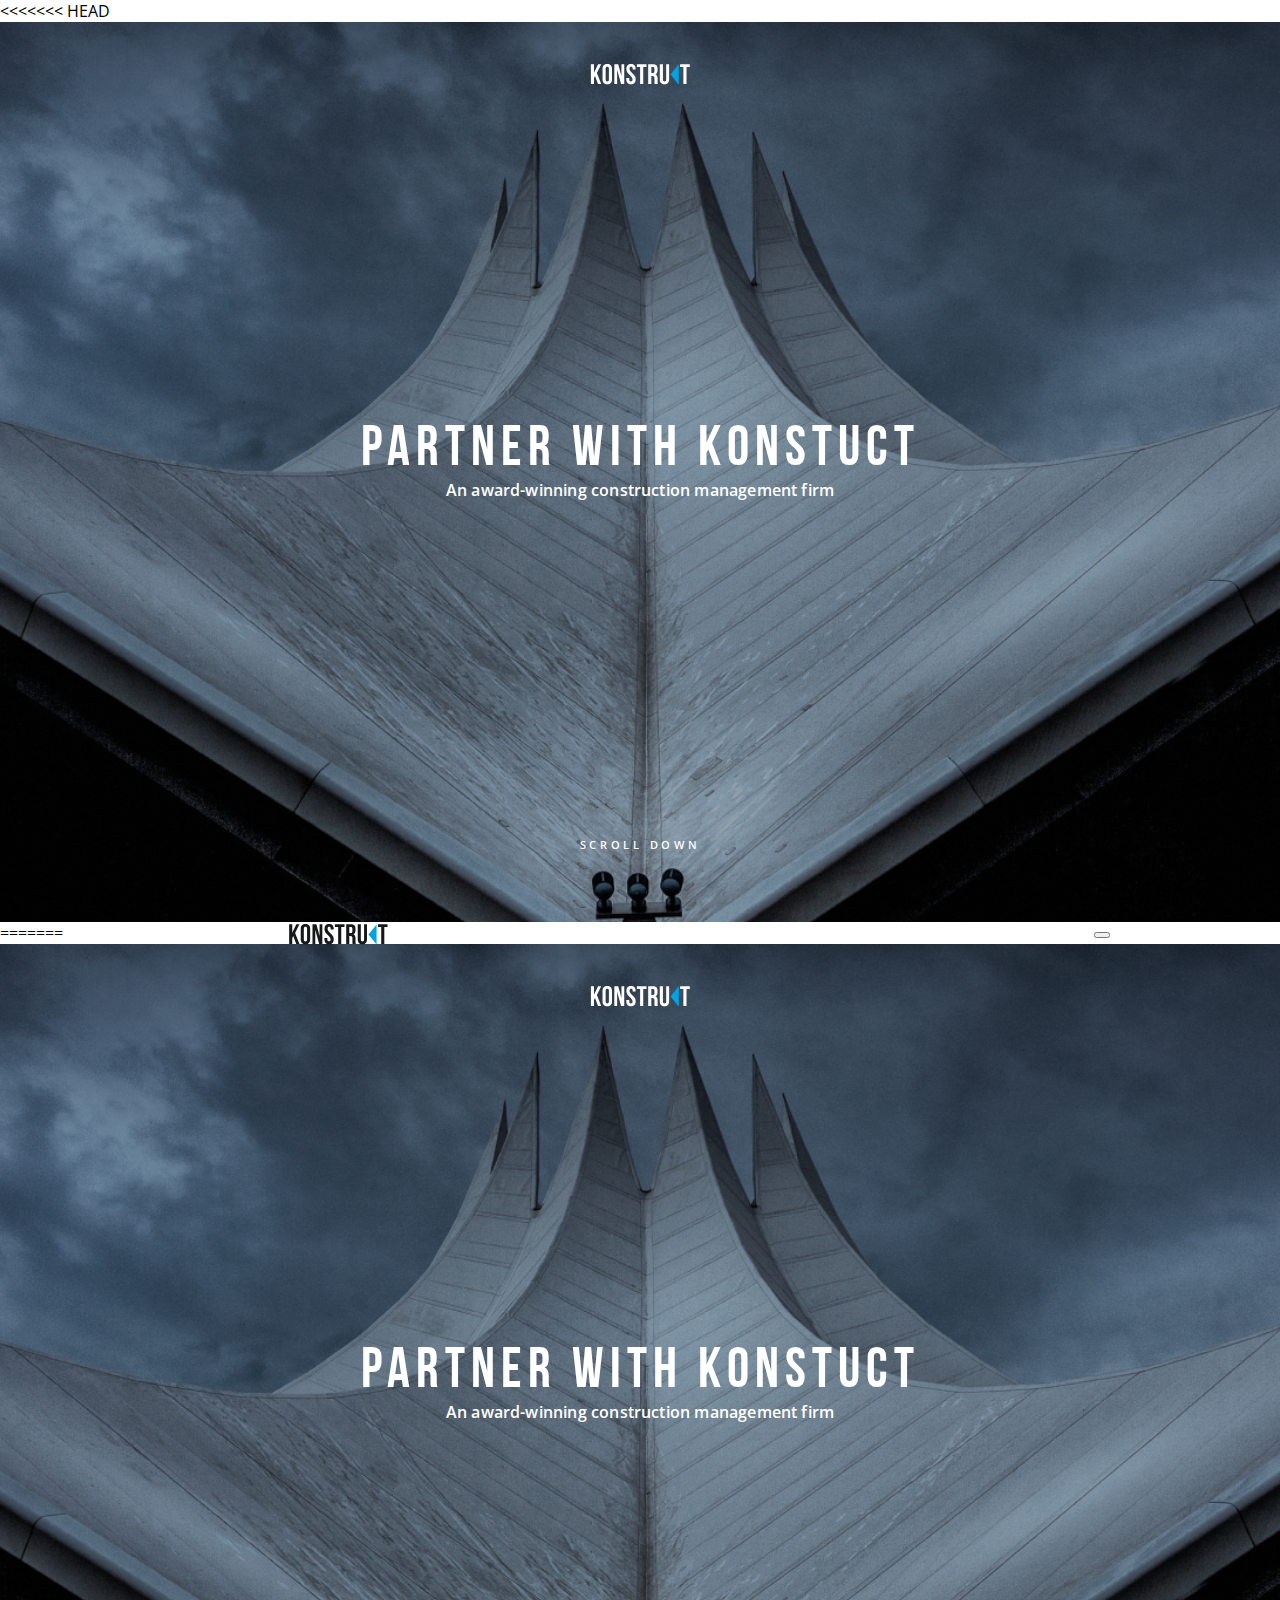
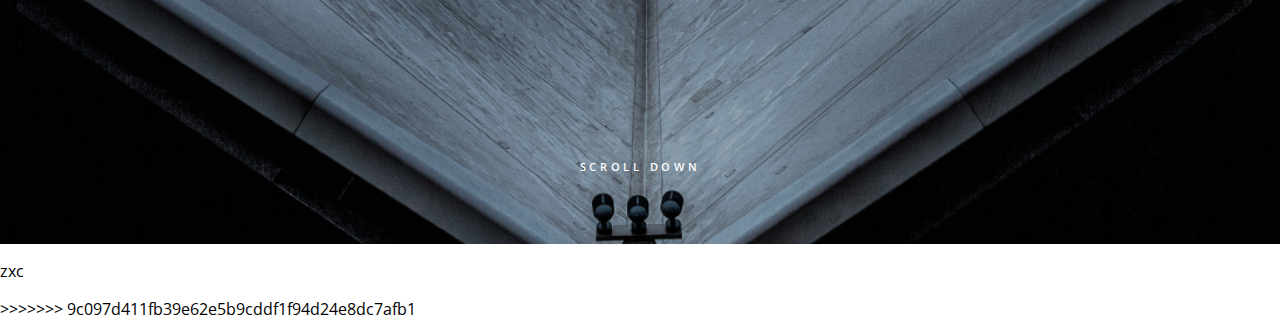
==== commit 0801a48c: "Merge branch 'main' of https://github.com/vladneki/Konstrukt-web-" ====
--- a/Konstrukt-web-/index.html
+++ b/Konstrukt-web-/index.html
@@ -1,3 +1,4 @@
+<<<<<<< HEAD
 <!DOCTYPE html>
 <html class="page translanted-ltr" lang="ru">
 
@@ -96,4 +97,47 @@
     </main>
 </body>
 
+=======
+<!DOCTYPE html>
+<html class="page translanted-ltr" lang="ru">
+<head>
+    <meta charset="UTF-8">
+    <meta name="viewport" content="width=device-width, initial-scale=1.0">
+    <link rel ="stylesheet" href="css/style.css">
+    <title>work 1</title>
+</head>
+<body class = "page__body">
+    
+    <header class ="header">
+        <div class="header-container">
+            <div class="header-box-bg">
+                <a class="header__logo logo" href="#home">
+                <svg class = "logo__icon logo__icon_header" width="103" height="23" viewBox="0 0 103 23" fill="none" xmlns="http://www.w3.org/2000/svg">
+                <path fill-rule="evenodd" clip-rule="evenodd" d="M5.13178 13.1602L4.1365 15.0336V21.3273H0.916504V0.836356H4.1365V9.76454L8.35178 0.836356H11.5718L7.09305 9.96945L11.5718 21.3273H8.26396L5.13178 13.1602ZM16.1174 16.6144C16.1174 17.3559 16.2686 17.878 16.5711 18.1804C16.8736 18.4829 17.2785 18.6342 17.7859 18.6342C18.2933 18.6342 18.6982 18.4829 19.0007 18.1804C19.3032 17.878 19.4544 17.3559 19.4544 16.6144V5.54926C19.4544 4.80768 19.3032 4.28566 19.0007 3.98317C18.6982 3.68069 18.2933 3.52945 17.7859 3.52945C17.2785 3.52945 16.8736 3.68069 16.5711 3.98317C16.2686 4.28566 16.1174 4.80768 16.1174 5.54926V16.6144ZM12.8975 5.75417C12.8975 4.09538 13.317 2.82203 14.1562 1.93408C14.9954 1.04614 16.2053 0.602173 17.786 0.602173C19.3667 0.602173 20.5767 1.04614 21.4158 1.93408C22.255 2.82203 22.6746 4.09538 22.6746 5.75417V16.4094C22.6746 18.0682 22.255 19.3416 21.4158 20.2295C20.5767 21.1175 19.3667 21.5614 17.786 21.5614C16.2053 21.5614 14.9954 21.1175 14.1562 20.2295C13.317 19.3416 12.8975 18.0682 12.8975 16.4094V5.75417ZM27.9518 6.48599V21.3273H25.0538V0.836356H29.0935L32.4013 13.1016V0.836356H35.27V21.3273H31.9622L27.9518 6.48599ZM37.5034 5.75417C37.5034 4.09538 37.8985 2.82203 38.6889 1.93408C39.4793 1.04614 40.6648 0.602173 42.2455 0.602173C43.8263 0.602173 45.0118 1.04614 45.8022 1.93408C46.5925 2.82203 46.9877 4.09538 46.9877 5.75417V6.39817H43.9434V5.54926C43.9434 4.80768 43.8019 4.28566 43.5189 3.98317C43.2359 3.68069 42.8408 3.52945 42.3334 3.52945C41.826 3.52945 41.4308 3.68069 41.1478 3.98317C40.8648 4.28566 40.7234 4.80768 40.7234 5.54926C40.7234 6.25181 40.8795 6.87141 41.1917 7.40808C41.504 7.94475 41.8943 8.45214 42.3626 8.93026C42.831 9.40839 43.3335 9.8865 43.8702 10.3646C44.4068 10.8428 44.9094 11.3648 45.3777 11.9307C45.8461 12.4967 46.2364 13.1407 46.5486 13.8627C46.8609 14.5848 47.017 15.4337 47.017 16.4094C47.017 18.0682 46.6121 19.3416 45.8022 20.2295C44.9923 21.1175 43.797 21.5614 42.2163 21.5614C40.6355 21.5614 39.4402 21.1175 38.6304 20.2295C37.8205 19.3416 37.4155 18.0682 37.4155 16.4094V15.1507H40.4599V16.6144C40.4599 17.3559 40.6111 17.8731 40.9136 18.1658C41.2161 18.4585 41.621 18.6049 42.1284 18.6049C42.6358 18.6049 43.0408 18.4585 43.3433 18.1658C43.6457 17.8731 43.797 17.3559 43.797 16.6144C43.797 15.9118 43.6409 15.2922 43.3286 14.7555C43.0164 14.2189 42.6261 13.7115 42.1577 13.2334C41.6894 12.7552 41.1868 12.2771 40.6502 11.799C40.1135 11.3209 39.611 10.7988 39.1426 10.2329C38.6743 9.66696 38.284 9.02296 37.9717 8.3009C37.6595 7.57884 37.5034 6.72994 37.5034 5.75417ZM48.2546 0.836356H58.2073V3.76363H54.8409V21.3273H51.6209V3.76363H48.2546V0.836356ZM66.6756 21.3273C66.6366 21.1907 66.5976 21.0638 66.5585 20.9467C66.5195 20.8296 66.4854 20.6833 66.4561 20.5076C66.4268 20.332 66.4073 20.1076 66.3975 19.8344C66.3878 19.5611 66.3829 19.2196 66.3829 18.8098V15.5898C66.3829 14.6336 66.217 13.9603 65.8853 13.57C65.5535 13.1797 65.0169 12.9845 64.2753 12.9845H63.1629V21.3273H59.9429V0.836356H64.8022C66.4805 0.836356 67.6953 1.22666 68.4466 2.00727C69.198 2.78788 69.5736 3.96853 69.5736 5.54927V7.15927C69.5736 9.26691 68.8711 10.6525 67.466 11.316C68.2856 11.6478 68.8467 12.1893 69.1492 12.9406C69.4517 13.692 69.6029 14.6043 69.6029 15.6776V18.8391C69.6029 19.3465 69.6224 19.7904 69.6615 20.171C69.7005 20.5515 69.7981 20.937 69.9542 21.3273H66.6756ZM63.1628 3.76363V10.0573H64.4215C65.0265 10.0573 65.4998 9.90115 65.8413 9.5889C66.1828 9.27666 66.3536 8.71072 66.3536 7.89108V5.87127C66.3536 5.12969 66.2218 4.59302 65.9584 4.26127C65.6949 3.92951 65.2802 3.76363 64.7143 3.76363H63.1628ZM75.1145 0.836356V16.6436C75.1145 17.3852 75.2657 17.9024 75.5682 18.1951C75.8707 18.4878 76.2757 18.6342 76.7831 18.6342C77.2904 18.6342 77.6954 18.4878 77.9979 18.1951C78.3004 17.9024 78.4516 17.3852 78.4516 16.6436V0.836356H81.496V16.4387C81.496 18.0975 81.091 19.3709 80.2811 20.2588C79.4713 21.1468 78.276 21.5907 76.6952 21.5907C75.1145 21.5907 73.9192 21.1468 73.1093 20.2588C72.2994 19.3709 71.8945 18.0975 71.8945 16.4387V0.836356H75.1145ZM92.8203 0.836356H102.773V3.76363H99.4067V21.3273H96.1867V3.76363H92.8203V0.836356Z" fill="white"/>
+                <path fill-rule="evenodd" clip-rule="evenodd" d="M83.0255 11.4851L91.3892 1.03059V21.9397L83.0255 11.4851Z" fill="#00A4E5"/>
+                </svg>
+            </a>
+            
+            <div class="header__content">
+                <h1 class = "header__tittle tittle">
+                    <font style="vertical-align: inherit;">
+                        <font style = "vertical-align: inherit;">
+                            PARTNER WITH KONSTUCT
+                    </font>
+                </font>
+               </h1> 
+               <p class = "header__text text"> <font style="vertical-align: inherit;"><font style="vertical-align: inherit;">An award-winning construction management firm</font></font></p></div>
+               <span class = "header__subtitle"><font>SCROLL DOWN</font></span>
+            </div>
+        </div>
+        <div></div>
+        
+        
+    </header>
+
+    <main>
+        <p>zxc</p>
+    </main>
+</body>
+>>>>>>> 9c097d411fb39e62e5b9cddf1f94d24e8dc7afb1
 </html>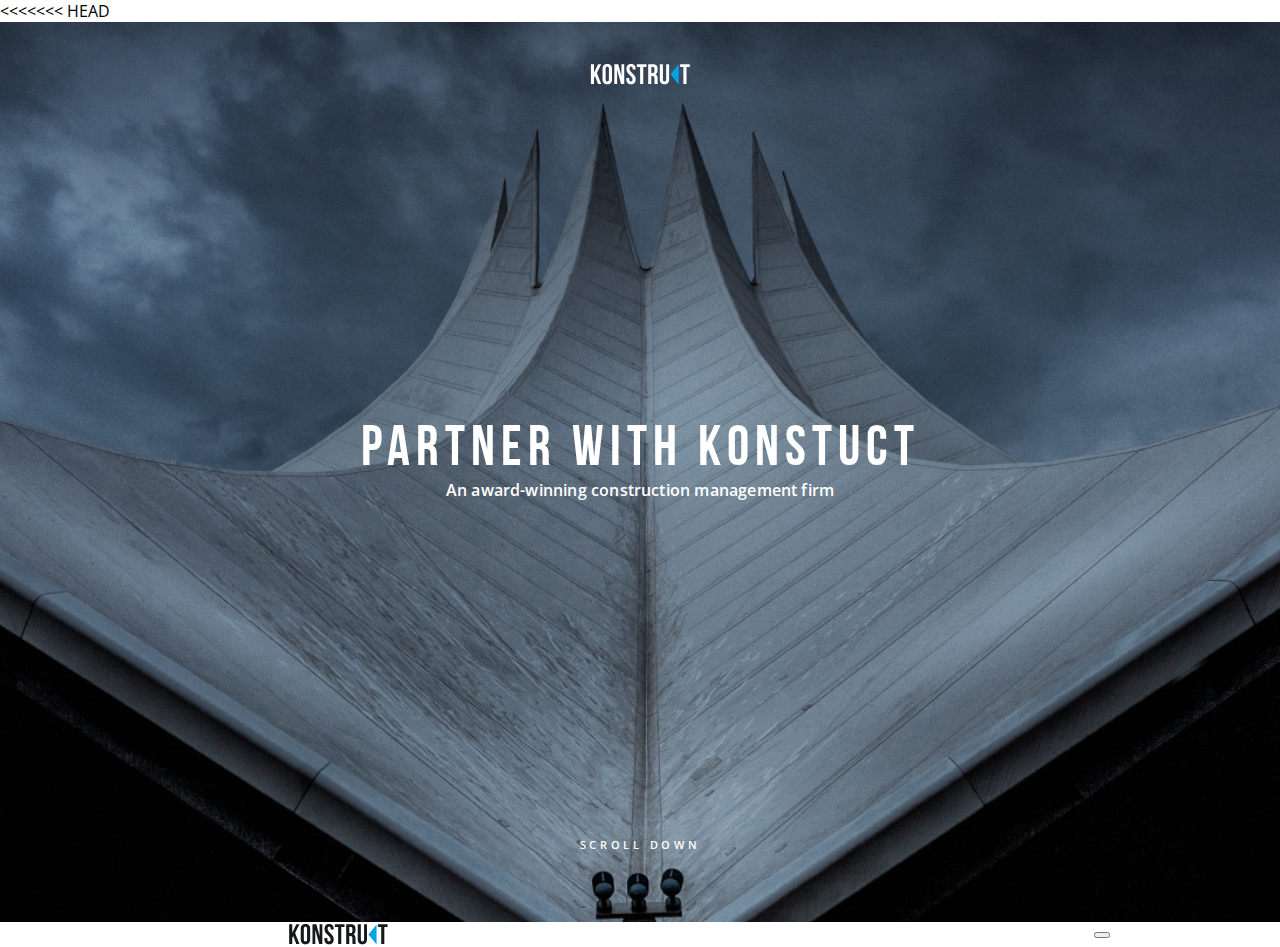
==== commit 41868762: "ff" ====
--- a/Konstrukt-web-/index.html
+++ b/Konstrukt-web-/index.html
@@ -1,4 +1,4 @@
-<<<<<<< HEAD
+<<<<<<< HEAD
 <!DOCTYPE html>
 <html class="page translanted-ltr" lang="ru">
 
@@ -96,48 +96,3 @@
 
     </main>
 </body>
-
-=======
-<!DOCTYPE html>
-<html class="page translanted-ltr" lang="ru">
-<head>
-    <meta charset="UTF-8">
-    <meta name="viewport" content="width=device-width, initial-scale=1.0">
-    <link rel ="stylesheet" href="css/style.css">
-    <title>work 1</title>
-</head>
-<body class = "page__body">
-    
-    <header class ="header">
-        <div class="header-container">
-            <div class="header-box-bg">
-                <a class="header__logo logo" href="#home">
-                <svg class = "logo__icon logo__icon_header" width="103" height="23" viewBox="0 0 103 23" fill="none" xmlns="http://www.w3.org/2000/svg">
-                <path fill-rule="evenodd" clip-rule="evenodd" d="M5.13178 13.1602L4.1365 15.0336V21.3273H0.916504V0.836356H4.1365V9.76454L8.35178 0.836356H11.5718L7.09305 9.96945L11.5718 21.3273H8.26396L5.13178 13.1602ZM16.1174 16.6144C16.1174 17.3559 16.2686 17.878 16.5711 18.1804C16.8736 18.4829 17.2785 18.6342 17.7859 18.6342C18.2933 18.6342 18.6982 18.4829 19.0007 18.1804C19.3032 17.878 19.4544 17.3559 19.4544 16.6144V5.54926C19.4544 4.80768 19.3032 4.28566 19.0007 3.98317C18.6982 3.68069 18.2933 3.52945 17.7859 3.52945C17.2785 3.52945 16.8736 3.68069 16.5711 3.98317C16.2686 4.28566 16.1174 4.80768 16.1174 5.54926V16.6144ZM12.8975 5.75417C12.8975 4.09538 13.317 2.82203 14.1562 1.93408C14.9954 1.04614 16.2053 0.602173 17.786 0.602173C19.3667 0.602173 20.5767 1.04614 21.4158 1.93408C22.255 2.82203 22.6746 4.09538 22.6746 5.75417V16.4094C22.6746 18.0682 22.255 19.3416 21.4158 20.2295C20.5767 21.1175 19.3667 21.5614 17.786 21.5614C16.2053 21.5614 14.9954 21.1175 14.1562 20.2295C13.317 19.3416 12.8975 18.0682 12.8975 16.4094V5.75417ZM27.9518 6.48599V21.3273H25.0538V0.836356H29.0935L32.4013 13.1016V0.836356H35.27V21.3273H31.9622L27.9518 6.48599ZM37.5034 5.75417C37.5034 4.09538 37.8985 2.82203 38.6889 1.93408C39.4793 1.04614 40.6648 0.602173 42.2455 0.602173C43.8263 0.602173 45.0118 1.04614 45.8022 1.93408C46.5925 2.82203 46.9877 4.09538 46.9877 5.75417V6.39817H43.9434V5.54926C43.9434 4.80768 43.8019 4.28566 43.5189 3.98317C43.2359 3.68069 42.8408 3.52945 42.3334 3.52945C41.826 3.52945 41.4308 3.68069 41.1478 3.98317C40.8648 4.28566 40.7234 4.80768 40.7234 5.54926C40.7234 6.25181 40.8795 6.87141 41.1917 7.40808C41.504 7.94475 41.8943 8.45214 42.3626 8.93026C42.831 9.40839 43.3335 9.8865 43.8702 10.3646C44.4068 10.8428 44.9094 11.3648 45.3777 11.9307C45.8461 12.4967 46.2364 13.1407 46.5486 13.8627C46.8609 14.5848 47.017 15.4337 47.017 16.4094C47.017 18.0682 46.6121 19.3416 45.8022 20.2295C44.9923 21.1175 43.797 21.5614 42.2163 21.5614C40.6355 21.5614 39.4402 21.1175 38.6304 20.2295C37.8205 19.3416 37.4155 18.0682 37.4155 16.4094V15.1507H40.4599V16.6144C40.4599 17.3559 40.6111 17.8731 40.9136 18.1658C41.2161 18.4585 41.621 18.6049 42.1284 18.6049C42.6358 18.6049 43.0408 18.4585 43.3433 18.1658C43.6457 17.8731 43.797 17.3559 43.797 16.6144C43.797 15.9118 43.6409 15.2922 43.3286 14.7555C43.0164 14.2189 42.6261 13.7115 42.1577 13.2334C41.6894 12.7552 41.1868 12.2771 40.6502 11.799C40.1135 11.3209 39.611 10.7988 39.1426 10.2329C38.6743 9.66696 38.284 9.02296 37.9717 8.3009C37.6595 7.57884 37.5034 6.72994 37.5034 5.75417ZM48.2546 0.836356H58.2073V3.76363H54.8409V21.3273H51.6209V3.76363H48.2546V0.836356ZM66.6756 21.3273C66.6366 21.1907 66.5976 21.0638 66.5585 20.9467C66.5195 20.8296 66.4854 20.6833 66.4561 20.5076C66.4268 20.332 66.4073 20.1076 66.3975 19.8344C66.3878 19.5611 66.3829 19.2196 66.3829 18.8098V15.5898C66.3829 14.6336 66.217 13.9603 65.8853 13.57C65.5535 13.1797 65.0169 12.9845 64.2753 12.9845H63.1629V21.3273H59.9429V0.836356H64.8022C66.4805 0.836356 67.6953 1.22666 68.4466 2.00727C69.198 2.78788 69.5736 3.96853 69.5736 5.54927V7.15927C69.5736 9.26691 68.8711 10.6525 67.466 11.316C68.2856 11.6478 68.8467 12.1893 69.1492 12.9406C69.4517 13.692 69.6029 14.6043 69.6029 15.6776V18.8391C69.6029 19.3465 69.6224 19.7904 69.6615 20.171C69.7005 20.5515 69.7981 20.937 69.9542 21.3273H66.6756ZM63.1628 3.76363V10.0573H64.4215C65.0265 10.0573 65.4998 9.90115 65.8413 9.5889C66.1828 9.27666 66.3536 8.71072 66.3536 7.89108V5.87127C66.3536 5.12969 66.2218 4.59302 65.9584 4.26127C65.6949 3.92951 65.2802 3.76363 64.7143 3.76363H63.1628ZM75.1145 0.836356V16.6436C75.1145 17.3852 75.2657 17.9024 75.5682 18.1951C75.8707 18.4878 76.2757 18.6342 76.7831 18.6342C77.2904 18.6342 77.6954 18.4878 77.9979 18.1951C78.3004 17.9024 78.4516 17.3852 78.4516 16.6436V0.836356H81.496V16.4387C81.496 18.0975 81.091 19.3709 80.2811 20.2588C79.4713 21.1468 78.276 21.5907 76.6952 21.5907C75.1145 21.5907 73.9192 21.1468 73.1093 20.2588C72.2994 19.3709 71.8945 18.0975 71.8945 16.4387V0.836356H75.1145ZM92.8203 0.836356H102.773V3.76363H99.4067V21.3273H96.1867V3.76363H92.8203V0.836356Z" fill="white"/>
-                <path fill-rule="evenodd" clip-rule="evenodd" d="M83.0255 11.4851L91.3892 1.03059V21.9397L83.0255 11.4851Z" fill="#00A4E5"/>
-                </svg>
-            </a>
-            
-            <div class="header__content">
-                <h1 class = "header__tittle tittle">
-                    <font style="vertical-align: inherit;">
-                        <font style = "vertical-align: inherit;">
-                            PARTNER WITH KONSTUCT
-                    </font>
-                </font>
-               </h1> 
-               <p class = "header__text text"> <font style="vertical-align: inherit;"><font style="vertical-align: inherit;">An award-winning construction management firm</font></font></p></div>
-               <span class = "header__subtitle"><font>SCROLL DOWN</font></span>
-            </div>
-        </div>
-        <div></div>
-        
-        
-    </header>
-
-    <main>
-        <p>zxc</p>
-    </main>
-</body>
->>>>>>> 9c097d411fb39e62e5b9cddf1f94d24e8dc7afb1
-</html>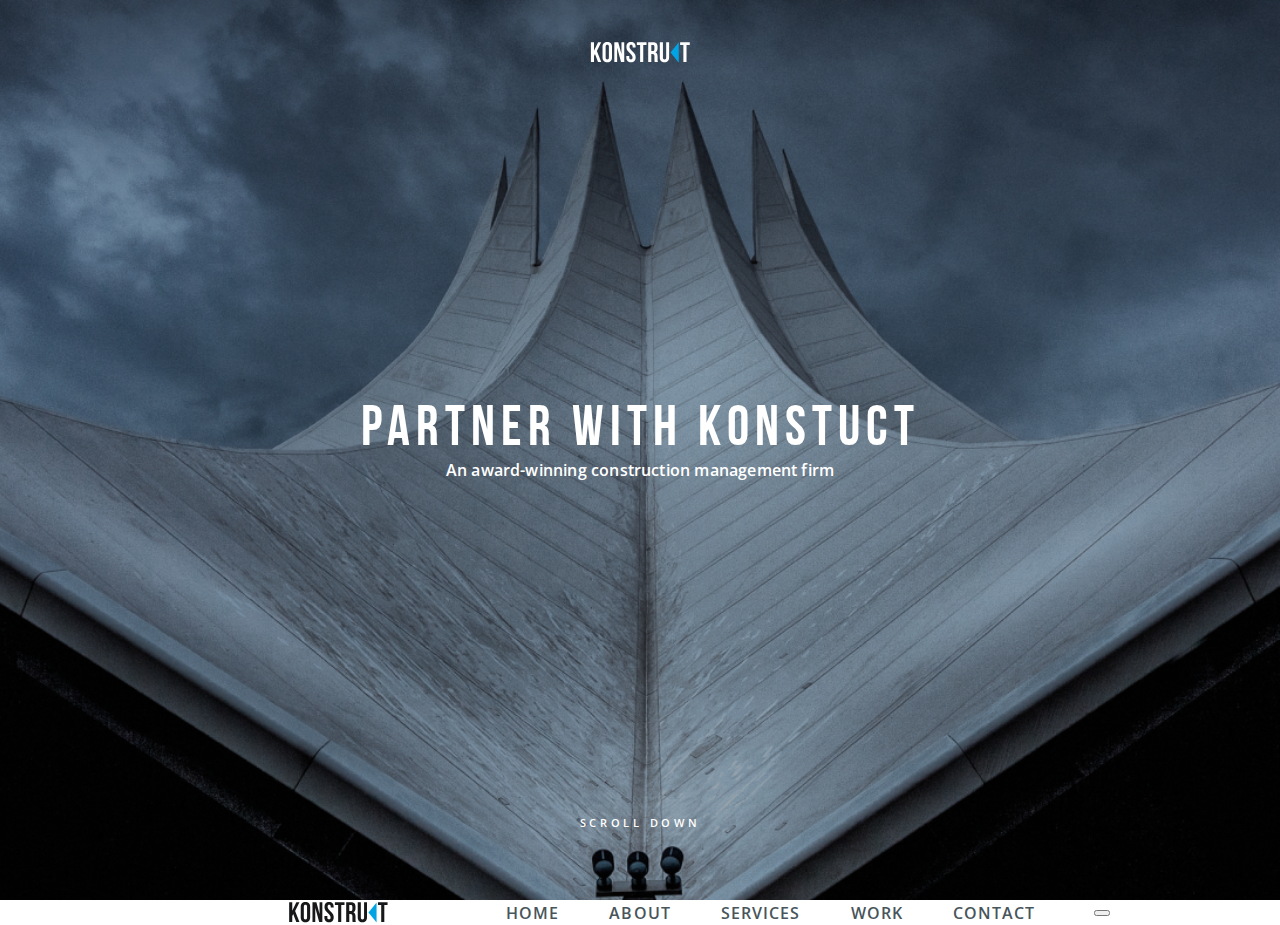
==== commit 305f1b9d: "ff" ====
--- a/Konstrukt-web-/index.html
+++ b/Konstrukt-web-/index.html
@@ -1,4 +1,3 @@
-<<<<<<< HEAD
 <!DOCTYPE html>
 <html class="page translanted-ltr" lang="ru">
 
@@ -58,26 +57,31 @@
                     <ul class="nav__list list-reset">
                         <li class="nav__item">
                             <a class="nav__link link" href="#">
+                                HOME
                             </a>
                         </li>
 
                         <li class="nav__item">
                             <a class="nav__link link" href="#about">
+                                ABOUT
                             </a>
                         </li>
 
                         <li class="nav__item">
                             <a class="nav__link link" href="#services">
+                                SERVICES
                             </a>
                         </li>
 
                         <li class="nav__item">
                             <a class="nav__link link" href="#work">
+                                WORK
                             </a>
                         </li>
 
                         <li class="nav__item">
                             <a class="nav__link link" href="#contact">
+                                CONTACT
                             </a>
                         </li>
                     </ul>
@@ -86,13 +90,12 @@
                     <span class="burger__line"></span>
                     <span class="burger__line"></span>
                     <span class="burger__line"></span>
-
                 </button>
             </div>
         </div>
     </header>
 
     <main>
-
+        
     </main>
 </body>
